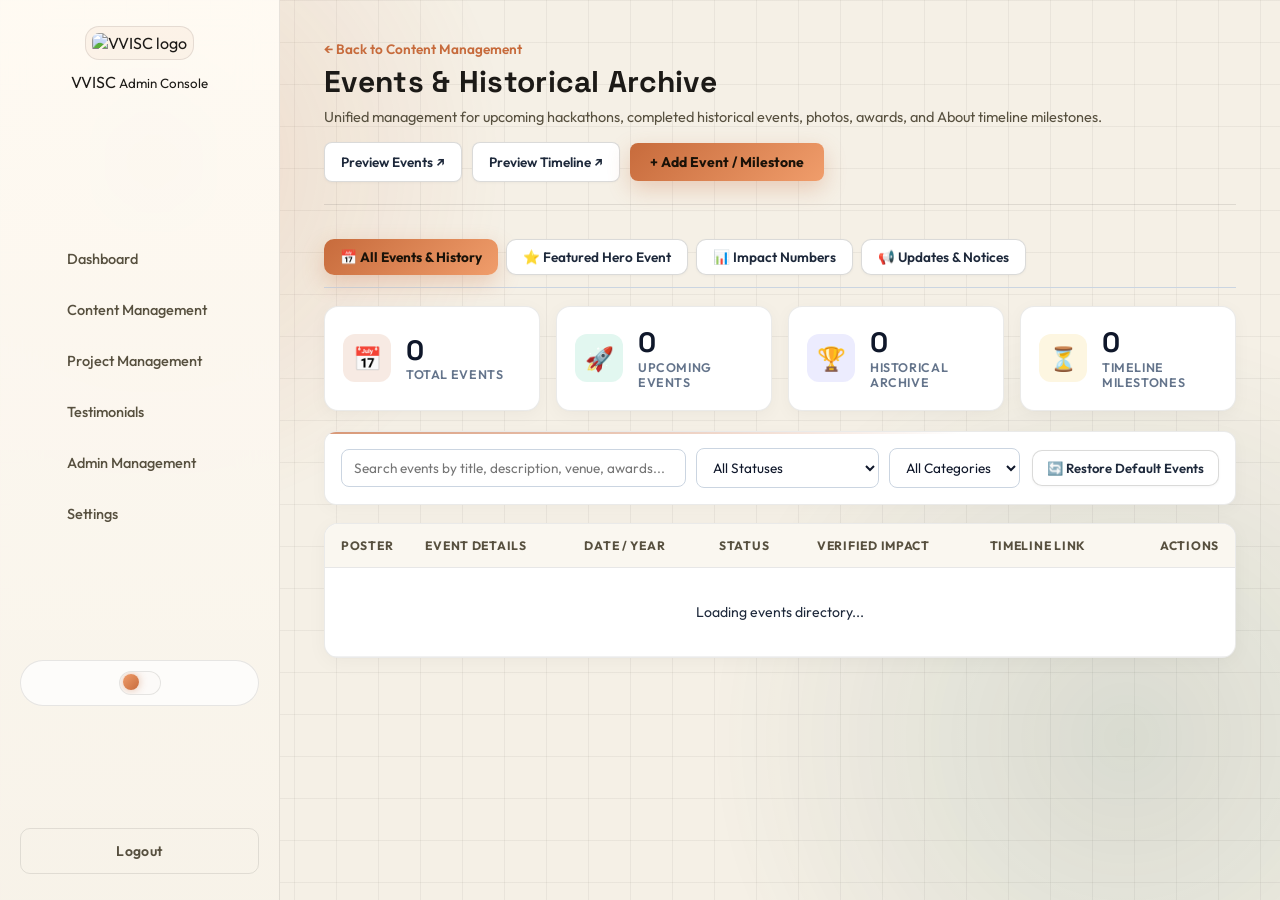
==== admins/events-management.html @ a4a1f654 "fix(admin): overhaul events management UI with high-contrast light and dark mode styles" ====
<!DOCTYPE html>
<html lang="en">

<head>
    <meta charset="UTF-8">
    <script>
        (function(){
            var t = localStorage.getItem("vviscTheme") || "light";
            var a = localStorage.getItem("vviscAccent") || "copper";
            document.documentElement.setAttribute("data-theme", t);
            document.documentElement.setAttribute("data-accent", a);
        })();
    </script>
    <meta name="viewport" content="width=device-width, initial-scale=1.0">
    <title>Events & Historical Archive | VVISC Admin Console</title>

    <link rel="stylesheet" href="../style.css">
    <link rel="stylesheet" href="dashboard.css">

    <link rel="preconnect" href="https://fonts.googleapis.com">
    <link rel="preconnect" href="https://fonts.gstatic.com" crossorigin>
    <link href="https://fonts.googleapis.com/css2?family=Outfit:wght@300;400;500;600;700;800&family=Space+Grotesk:wght@500;600;700&family=JetBrains+Mono:wght@400;500;600&display=swap" rel="stylesheet">
    <link rel="icon" type="image/png" href="../assets/logo.png">
    <link rel="apple-touch-icon" href="../assets/logo.png">

    <style>
        /* Badge System */
        .badge-status {
            padding: 4px 10px;
            border-radius: 999px;
            font-size: 0.72rem;
            font-weight: 700;
            text-transform: uppercase;
            letter-spacing: 0.04em;
            display: inline-flex;
            align-items: center;
            gap: 5px;
            white-space: nowrap;
        }

        /* Dark mode badges (default) */
        .badge-upcoming {
            background: rgba(16, 185, 129, 0.15);
            color: #34d399;
            border: 1px solid rgba(16, 185, 129, 0.35);
        }
        .badge-completed {
            background: rgba(99, 102, 241, 0.15);
            color: #a5b4fc;
            border: 1px solid rgba(99, 102, 241, 0.35);
        }
        .badge-draft {
            background: rgba(245, 158, 11, 0.15);
            color: #fbbf24;
            border: 1px solid rgba(245, 158, 11, 0.35);
        }
        .badge-archived {
            background: rgba(148, 163, 184, 0.15);
            color: #cbd5e1;
            border: 1px solid rgba(148, 163, 184, 0.3);
        }
        .badge-milestone {
            background: rgba(212, 175, 55, 0.18);
            color: #fde047;
            border: 1px solid rgba(212, 175, 55, 0.4);
            padding: 3px 8px;
            border-radius: 6px;
            font-size: 0.72rem;
            font-weight: 700;
            display: inline-flex;
            align-items: center;
            gap: 4px;
        }

        /* Light mode badges */
        html[data-theme="light"] .badge-upcoming {
            background: #ECFDF5;
            color: #047857;
            border: 1px solid #A7F3D0;
        }
        html[data-theme="light"] .badge-completed {
            background: #EEF2FF;
            color: #4338CA;
            border: 1px solid #C7D2FE;
        }
        html[data-theme="light"] .badge-draft {
            background: #FFFBEB;
            color: #B45309;
            border: 1px solid #FDE68A;
        }
        html[data-theme="light"] .badge-archived {
            background: #F1F5F9;
            color: #475569;
            border: 1px solid #CBD5E1;
        }
        html[data-theme="light"] .badge-milestone {
            background: #FEF3C7;
            color: #92400E;
            border: 1px solid #FCD34D;
        }

        /* Photo strip for historical events */
        .gallery-preview-strip {
            display: flex;
            flex-wrap: wrap;
            gap: 10px;
            margin-top: 10px;
        }
        .gallery-thumb-item {
            position: relative;
            width: 76px;
            height: 76px;
            border-radius: 8px;
            overflow: hidden;
            border: 1px solid var(--border-color);
            background: var(--bg-2);
        }
        .gallery-thumb-item img {
            width: 100%;
            height: 100%;
            object-fit: cover;
        }
        .gallery-thumb-item .btn-remove-thumb {
            position: absolute;
            top: 3px;
            right: 3px;
            background: rgba(0,0,0,0.75);
            color: #ef4444;
            border: none;
            width: 20px;
            height: 20px;
            border-radius: 50%;
            font-size: 11px;
            cursor: pointer;
            display: flex;
            align-items: center;
            justify-content: center;
            transition: transform 0.15s ease;
        }
        .gallery-thumb-item .btn-remove-thumb:hover {
            transform: scale(1.15);
            background: #dc2626;
            color: #FFFFFF;
        }

        /* Stats KPI Grid & Cards */
        .stats-kpi-grid {
            display: grid;
            grid-template-columns: repeat(auto-fit, minmax(210px, 1fr));
            gap: 16px;
            margin-top: 18px;
        }
        .kpi-card {
            background: var(--card-bg, #1B1712);
            border: 1px solid var(--border-color);
            padding: 20px 18px;
            border-radius: 14px;
            display: flex;
            align-items: center;
            gap: 15px;
            box-shadow: 0 4px 18px rgba(0, 0, 0, 0.08);
            transition: transform 0.2s ease, box-shadow 0.2s ease, border-color 0.2s ease;
        }
        .kpi-card:hover {
            transform: translateY(-2px);
            box-shadow: 0 8px 24px rgba(0, 0, 0, 0.12);
        }
        .kpi-icon {
            width: 48px;
            height: 48px;
            border-radius: 12px;
            display: flex;
            align-items: center;
            justify-content: center;
            font-size: 1.45rem;
            background: rgba(199, 107, 60, 0.14);
            color: var(--accent-color, #C76B3C);
            flex-shrink: 0;
        }
        .kpi-info h3 {
            font-size: 1.75rem;
            font-weight: 800;
            line-height: 1.1;
            margin: 0 0 2px 0;
            font-family: var(--font-display, sans-serif);
            color: var(--text-color, #FFFFFF);
        }
        .kpi-info p {
            font-size: 0.78rem;
            margin: 0;
            text-transform: uppercase;
            letter-spacing: 0.05em;
            font-weight: 600;
            color: var(--text-faint, #A8A29E);
        }

        /* Light Theme Overrides for KPI Cards */
        html[data-theme="light"] .kpi-card {
            background: #FFFFFF !important;
            border: 1px solid rgba(28, 25, 19, 0.09) !important;
            box-shadow: 0 4px 18px rgba(28, 25, 19, 0.04), 0 1px 3px rgba(28, 25, 19, 0.02) !important;
        }
        html[data-theme="light"] .kpi-card:hover {
            border-color: rgba(199, 107, 60, 0.3) !important;
            box-shadow: 0 8px 26px rgba(28, 25, 19, 0.07) !important;
        }
        html[data-theme="light"] .kpi-info h3 {
            color: #0F172A !important;
        }
        html[data-theme="light"] .kpi-info p {
            color: #64748B !important;
        }

        /* Events Table & Responsive Wrapper */
        .table-responsive {
            overflow-x: auto;
            border-radius: 14px;
            border: 1px solid var(--border-color);
            background: var(--card-bg, #1B1712);
            margin-top: 18px;
            box-shadow: 0 4px 20px rgba(0, 0, 0, 0.08);
        }
        .admin-table {
            width: 100%;
            border-collapse: collapse;
            text-align: left;
            font-size: 0.88rem;
        }
        .admin-table th {
            background: rgba(255, 255, 255, 0.03);
            padding: 14px 16px;
            font-weight: 700;
            font-size: 0.76rem;
            text-transform: uppercase;
            letter-spacing: 0.06em;
            color: var(--text-faint, #94a3b8);
            border-bottom: 1px solid var(--border-color);
            white-space: nowrap;
        }
        .admin-table td {
            padding: 14px 16px;
            border-bottom: 1px solid var(--border-color);
            vertical-align: middle;
            color: var(--text);
        }
        .admin-table tr:last-child td {
            border-bottom: none;
        }
        .admin-table tr:hover td {
            background: rgba(255, 255, 255, 0.03);
        }

        /* Light Theme Overrides for Table */
        html[data-theme="light"] .table-responsive {
            background: #FFFFFF !important;
            border: 1px solid rgba(28, 25, 19, 0.09) !important;
            box-shadow: 0 4px 20px rgba(28, 25, 19, 0.04), 0 1px 3px rgba(28, 25, 19, 0.02) !important;
        }
        html[data-theme="light"] .admin-table th {
            background: #FAF7F0 !important;
            color: #57503F !important;
            border-bottom: 1px solid rgba(28, 25, 19, 0.1) !important;
        }
        html[data-theme="light"] .admin-table td {
            border-bottom: 1px solid rgba(28, 25, 19, 0.06) !important;
            color: #1E293B !important;
        }
        html[data-theme="light"] .admin-table tr:hover td {
            background: #FAF9F6 !important;
        }
        html[data-theme="light"] .admin-table td .event-row-title,
        html[data-theme="light"] .admin-table td div[style*="font-weight:700"] {
            color: #0F172A !important;
        }

        /* Toolbar in Light Mode */
        html[data-theme="light"] .card {
            background: #FFFFFF;
            border: 1px solid rgba(28, 25, 19, 0.09);
            box-shadow: 0 4px 18px rgba(28, 25, 19, 0.03);
        }

        /* Modals in Light Mode */
        html[data-theme="light"] #eventModal {
            background: rgba(28, 25, 19, 0.5) !important;
        }
        html[data-theme="light"] #eventModal > .card,
        html[data-theme="light"] #deleteConfirmModal > .card {
            background: #FFFFFF !important;
            border-color: rgba(28, 25, 19, 0.12) !important;
            box-shadow: 0 25px 60px rgba(28, 25, 19, 0.2) !important;
        }
    </style>
</head>

<body>

<button class="nav-toggle" id="navToggle" aria-label="Toggle menu">
    <span class="nav-ico" data-icon="menu" style="width:20px;height:20px;"></span>
</button>
<div class="sidebar-overlay" id="sidebarOverlay"></div>

<div class="dashboard">

    <!-- Sidebar Navigation -->
    <aside id="adminSidebar" class="sidebar">
        <div class="sidebar-top">
            <img src="../assets/logo.png" alt="VVISC logo" class="sidebar-logo">
            <div class="sidebar-title">
                <span>VVISC</span>
                <small>Admin Console</small>
            </div>
        </div>

        <nav>
            <a href="dashboard.html" id="dashboardMenu"><span class="nav-ico" data-icon="dashboard"></span> Dashboard</a>
            <a href="content-management.html" id="contentMenu"><span class="nav-ico" data-icon="layout"></span> Content Management</a>
            <a href="project-management.html" id="projectsMenu"><span class="nav-ico" data-icon="folderKanban"></span> Project Management</a>
            <a href="testimonials.html" id="testimonialsMenu"><span class="nav-ico" data-icon="star"></span> Testimonials</a>
            <a href="admins.html" id="adminsMenu"><span class="nav-ico" data-icon="users"></span> Admin Management</a>
            <a href="settings.html" id="settingsMenu"><span class="nav-ico" data-icon="settings"></span> Settings</a>
        </nav>

        <div class="theme-toggle-row">
            <span class="theme-ico ico-sun" data-icon="sun"></span>
            <label class="theme-switch">
                <input type="checkbox" class="theme-switch-input">
                <span class="switch-track"></span>
            </label>
            <span class="theme-ico ico-moon" data-icon="moon"></span>
        </div>

        <button id="logoutBtn" class="logout-btn" type="button">Logout</button>
    </aside>

    <!-- Main Content -->
    <main class="main-content">

        <header class="topbar">
            <div>
                <a href="content-management.html" style="color:var(--accent-color); text-decoration:none; font-size:0.85rem; font-weight:600;">&larr; Back to Content Management</a>
                <h1 style="margin-top:4px;">Events &amp; Historical Archive</h1>
                <p>Unified management for upcoming hackathons, completed historical events, photos, awards, and About timeline milestones.</p>
            </div>
            <div style="display:flex; gap:10px; align-items:center;">
                <a href="../events.html" target="_blank" class="secondary-btn" style="padding:10px 16px; text-decoration:none; border-radius:8px;">Preview Events &nearr;</a>
                <a href="../about.html#journey" target="_blank" class="secondary-btn" style="padding:10px 16px; text-decoration:none; border-radius:8px;">Preview Timeline &nearr;</a>
                <button id="btnOpenAddEvent" class="primary-btn" style="padding:10px 20px; border-radius:8px; display:inline-flex; align-items:center; gap:6px;">
                    <span>+ Add Event / Milestone</span>
                </button>
            </div>
        </header>

        <!-- Sub-Navigation Tabs -->
        <div style="display:flex; flex-wrap:wrap; gap:8px; margin-top:20px; border-bottom:1px solid var(--border-color); padding-bottom:12px;">
            <button type="button" id="tabAllEventsBtn" class="primary-btn" style="padding:8px 16px; font-size:0.85rem;">📅 All Events &amp; History</button>
            <button type="button" id="tabHeroBtn" class="secondary-btn" style="padding:8px 16px; font-size:0.85rem;">⭐ Featured Hero Event</button>
            <button type="button" id="tabImpactBtn" class="secondary-btn" style="padding:8px 16px; font-size:0.85rem;">📊 Impact Numbers</button>
            <button type="button" id="tabNoticesBtn" class="secondary-btn" style="padding:8px 16px; font-size:0.85rem;">📢 Updates &amp; Notices</button>
        </div>

        <!-- ==========================================
             SECTION 1: UNIFIED ALL EVENTS DIRECTORY & ARCHIVE
        ========================================== -->
        <div id="allEventsSection" style="display:block; margin-top:16px;">
            
            <!-- Real-time KPI Cards -->
            <div class="stats-kpi-grid">
                <div class="kpi-card">
                    <div class="kpi-icon">📅</div>
                    <div class="kpi-info">
                        <h3 id="statTotalEvents">0</h3>
                        <p>Total Events</p>
                    </div>
                </div>
                <div class="kpi-card">
                    <div class="kpi-icon" style="color:#10b981; background:rgba(16,185,129,0.12);">🚀</div>
                    <div class="kpi-info">
                        <h3 id="statUpcomingEvents">0</h3>
                        <p>Upcoming Events</p>
                    </div>
                </div>
                <div class="kpi-card">
                    <div class="kpi-icon" style="color:#818cf8; background:rgba(99,102,241,0.12);">🏆</div>
                    <div class="kpi-info">
                        <h3 id="statCompletedEvents">0</h3>
                        <p>Historical Archive</p>
                    </div>
                </div>
                <div class="kpi-card">
                    <div class="kpi-icon" style="color:#eab308; background:rgba(234,179,8,0.12);">⏳</div>
                    <div class="kpi-info">
                        <h3 id="statMilestones">0</h3>
                        <p>Timeline Milestones</p>
                    </div>
                </div>
            </div>

            <!-- Toolbar (Search & Filters) -->
            <div class="card" style="margin-top:20px; padding:16px; border-radius:12px; display:flex; flex-wrap:wrap; gap:12px; align-items:center; justify-content:space-between;">
                <div style="display:flex; flex-wrap:wrap; gap:10px; align-items:center; flex:1; min-width:280px;">
                    <input type="text" id="eventSearchInput" class="form-input" placeholder="Search events by title, description, venue, awards..." style="flex:1; min-width:220px; padding:9px 12px; border-radius:8px; background:var(--input-bg); border:1px solid var(--border-color); color:inherit; font-size:0.85rem;">
                    
                    <select id="eventStatusFilter" class="form-input" style="padding:9px 12px; border-radius:8px; background:var(--input-bg); border:1px solid var(--border-color); color:inherit; font-size:0.85rem;">
                        <option value="all">All Statuses</option>
                        <option value="upcoming">Upcoming Events</option>
                        <option value="completed">Completed / Historical</option>
                        <option value="draft">Drafts</option>
                        <option value="archived">Archived</option>
                    </select>

                    <select id="eventCategoryFilter" class="form-input" style="padding:9px 12px; border-radius:8px; background:var(--input-bg); border:1px solid var(--border-color); color:inherit; font-size:0.85rem;">
                        <option value="all">All Categories</option>
                        <option value="HACKATHON">Hackathons</option>
                        <option value="WORKSHOP">Workshops</option>
                        <option value="SEMINAR">Seminars</option>
                        <option value="COMPETITION">Competitions</option>
                        <option value="SYMPOSIUM">Symposia</option>
                    </select>
                </div>

                <div style="display:flex; gap:8px;">
                    <button type="button" id="btnSeedDefaultEvents" class="secondary-btn" style="padding:9px 14px; font-size:0.82rem;" title="Seed historical VVISC hackathons and workshops if database is empty">
                        🔄 Restore Default Events
                    </button>
                </div>
            </div>

            <!-- Events Table -->
            <div class="table-responsive">
                <table class="admin-table">
                    <thead>
                        <tr>
                            <th style="width:70px;">Poster</th>
                            <th>Event Details</th>
                            <th>Date / Year</th>
                            <th>Status</th>
                            <th>Verified Impact</th>
                            <th>Timeline Link</th>
                            <th style="text-align:right;">Actions</th>
                        </tr>
                    </thead>
                    <tbody id="eventsTableBody">
                        <tr>
                            <td colspan="7" style="text-align:center; padding:35px; color:var(--text-faint);">Loading events directory...</td>
                        </tr>
                    </tbody>
                </table>
            </div>
        </div>

        <!-- ==========================================
             SECTION 2: FEATURED HERO BANNER
        ========================================== -->
        <div id="heroSection" class="card" style="display:none; margin-top:20px; padding:24px; border-radius:12px;">
            <h3 style="margin-bottom:16px; border-bottom:1px solid var(--border-color); padding-bottom:10px;">Edit Featured Hero Event (Top Banner of events.html)</h3>
            <form id="heroEventForm" style="display:grid; gap:14px;">

                <div style="display:grid; grid-template-columns: 2fr 1fr 1fr; gap:12px;">
                    <div>
                        <label style="font-size:0.8rem; font-weight:600;">Event Title *</label>
                        <input type="text" id="heroTitle" required class="form-input" style="width:100%; padding:8px; border-radius:6px; background:var(--input-bg); border:1px solid var(--border-color); color:inherit;" placeholder="e.g. RAG HACKATHON 2026">
                    </div>
                    <div>
                        <label style="font-size:0.8rem; font-weight:600;">Status Chip</label>
                        <input type="text" id="heroStatusTag" class="form-input" style="width:100%; padding:8px; border-radius:6px; background:var(--input-bg); border:1px solid var(--border-color); color:inherit;" placeholder="REGISTRATION OPEN">
                    </div>
                    <div>
                        <label style="font-size:0.8rem; font-weight:600;">Category Chip</label>
                        <input type="text" id="heroCategoryTag" class="form-input" style="width:100%; padding:8px; border-radius:6px; background:var(--input-bg); border:1px solid var(--border-color); color:inherit;" placeholder="FEATURED EVENT">
                    </div>
                </div>

                <div>
                    <label style="font-size:0.8rem; font-weight:600;">Full Description Paragraph</label>
                    <textarea id="heroDescription" rows="2" class="form-input" style="width:100%; padding:8px; border-radius:6px; background:var(--input-bg); border:1px solid var(--border-color); color:inherit; font-family:inherit;" placeholder="Creating new ideas and building it different..."></textarea>
                </div>

                <div style="display:grid; grid-template-columns: 1fr 1fr 1fr 1fr; gap:12px;">
                    <div>
                        <label style="font-size:0.8rem; font-weight:600;">Date Text</label>
                        <input type="text" id="heroDateText" class="form-input" style="width:100%; padding:8px; border-radius:6px; background:var(--input-bg); border:1px solid var(--border-color); color:inherit;" placeholder="30 July 2026">
                    </div>
                    <div>
                        <label style="font-size:0.8rem; font-weight:600;">Venue / Location</label>
                        <input type="text" id="heroVenueText" class="form-input" style="width:100%; padding:8px; border-radius:6px; background:var(--input-bg); border:1px solid var(--border-color); color:inherit;" placeholder="VVITU SEMINAR HALL">
                    </div>
                    <div>
                        <label style="font-size:0.8rem; font-weight:600;">Team Format</label>
                        <input type="text" id="heroTeamFormat" class="form-input" style="width:100%; padding:8px; border-radius:6px; background:var(--input-bg); border:1px solid var(--border-color); color:inherit;" placeholder="2 – 4 Members">
                    </div>
                    <div>
                        <label style="font-size:0.8rem; font-weight:600;">Rewards / Prize Pool</label>
                        <input type="text" id="heroPrizePool" class="form-input" style="width:100%; padding:8px; border-radius:6px; background:var(--input-bg); border:1px solid var(--border-color); color:inherit;" placeholder="₹50,000 Prize Pool">
                    </div>
                </div>

                <div style="display:grid; grid-template-columns: 1fr 1fr 1fr; gap:12px;">
                    <div>
                        <label style="font-size:0.8rem; font-weight:600;">Registration Button URL</label>
                        <input type="text" id="heroRegisterUrl" class="form-input" style="width:100%; padding:8px; border-radius:6px; background:var(--input-bg); border:1px solid var(--border-color); color:inherit;" placeholder="#">
                    </div>
                    <div>
                        <label style="font-size:0.8rem; font-weight:600;">Countdown Title Header</label>
                        <input type="text" id="heroCountdownTitle" class="form-input" style="width:100%; padding:8px; border-radius:6px; background:var(--input-bg); border:1px solid var(--border-color); color:inherit;" placeholder="⏱️ HACKATHON STARTS IN">
                    </div>
                    <div>
                        <label style="font-size:0.8rem; font-weight:600;">Countdown Target ISO Date</label>
                        <input type="datetime-local" id="heroTargetDate" class="form-input" style="width:100%; padding:8px; border-radius:6px; background:var(--input-bg); border:1px solid var(--border-color); color:inherit;">
                    </div>
                </div>

                <div>
                    <label style="font-size:0.8rem; font-weight:600;">Featured Event Poster (Upload File or Direct Image URL)</label>
                    <div style="display:flex; gap:10px; align-items:center; margin-top:6px;">
                        <input type="file" id="heroImageFile" accept="image/*" style="font-size:0.8rem;">
                        <input type="text" id="heroImageUrl" class="form-input" style="flex:1; padding:8px; border-radius:6px; background:var(--input-bg); border:1px solid var(--border-color); color:inherit;" placeholder="assets/hackathon.png">
                    </div>
                    <div id="heroPreviewWrap" style="margin-top:8px;">
                        <img id="heroPreview" src="../assets/hackathon.png" alt="Preview" style="max-width:140px; height:80px; border-radius:6px; object-fit:cover; border:1px solid var(--border-color);" onerror="this.onerror=null; this.src='../assets/nodp.png';">
                    </div>
                </div>

                <div style="display:flex; justify-content:flex-end; margin-top:10px;">
                    <button type="submit" class="primary-btn" style="padding:10px 24px; border-radius:8px;">Save Featured Hero Event</button>
                </div>

            </form>
        </div>

        <!-- ==========================================
             SECTION 3: IMPACT NUMBERS EDITOR
        ========================================== -->
        <div id="impactSection" class="card" style="display:none; margin-top:20px; padding:24px; border-radius:12px;">
            <h3 style="margin-bottom:16px; border-bottom:1px solid var(--border-color); padding-bottom:10px;">Edit VVISC Impact Numbers (Our Events in Numbers)</h3>
            <form id="impactForm" style="display:grid; gap:16px;">
                
                <div style="display:grid; grid-template-columns: 1fr 1fr; gap:16px;">
                    <div class="card" style="padding:16px; border-radius:8px;">
                        <h4 style="margin-bottom:10px; font-size:0.95rem;">Card 1 (Events Conducted)</h4>
                        <label style="font-size:0.8rem; font-weight:600;">Target Number *</label>
                        <input type="text" id="stat1Target" class="form-input" style="width:100%; padding:8px; border-radius:6px; background:var(--input-bg); border:1px solid var(--border-color); color:inherit; margin-bottom:8px;" value="85+">
                        <label style="font-size:0.8rem; font-weight:600;">Label Text</label>
                        <input type="text" id="stat1Label" class="form-input" style="width:100%; padding:8px; border-radius:6px; background:var(--input-bg); border:1px solid var(--border-color); color:inherit;" value="Events Conducted">
                    </div>

                    <div class="card" style="padding:16px; border-radius:8px;">
                        <h4 style="margin-bottom:10px; font-size:0.95rem;">Card 2 (Participants)</h4>
                        <label style="font-size:0.8rem; font-weight:600;">Target Number *</label>
                        <input type="text" id="stat2Target" class="form-input" style="width:100%; padding:8px; border-radius:6px; background:var(--input-bg); border:1px solid var(--border-color); color:inherit; margin-bottom:8px;" value="5000+">
                        <label style="font-size:0.8rem; font-weight:600;">Label Text</label>
                        <input type="text" id="stat2Label" class="form-input" style="width:100%; padding:8px; border-radius:6px; background:var(--input-bg); border:1px solid var(--border-color); color:inherit;" value="Participants">
                    </div>

                    <div class="card" style="padding:16px; border-radius:8px;">
                        <h4 style="margin-bottom:10px; font-size:0.95rem;">Card 3 (Industry Speakers)</h4>
                        <label style="font-size:0.8rem; font-weight:600;">Target Number *</label>
                        <input type="text" id="stat3Target" class="form-input" style="width:100%; padding:8px; border-radius:6px; background:var(--input-bg); border:1px solid var(--border-color); color:inherit; margin-bottom:8px;" value="120+">
                        <label style="font-size:0.8rem; font-weight:600;">Label Text</label>
                        <input type="text" id="stat3Label" class="form-input" style="width:100%; padding:8px; border-radius:6px; background:var(--input-bg); border:1px solid var(--border-color); color:inherit;" value="Industry Speakers">
                    </div>

                    <div class="card" style="padding:16px; border-radius:8px;">
                        <h4 style="margin-bottom:10px; font-size:0.95rem;">Card 4 (Hackathons & Workshops)</h4>
                        <label style="font-size:0.8rem; font-weight:600;">Target Number *</label>
                        <input type="text" id="stat4Target" class="form-input" style="width:100%; padding:8px; border-radius:6px; background:var(--input-bg); border:1px solid var(--border-color); color:inherit; margin-bottom:8px;" value="35+">
                        <label style="font-size:0.8rem; font-weight:600;">Label Text</label>
                        <input type="text" id="stat4Label" class="form-input" style="width:100%; padding:8px; border-radius:6px; background:var(--input-bg); border:1px solid var(--border-color); color:inherit;" value="Hackathons & Workshops">
                    </div>
                </div>

                <div style="display:flex; justify-content:flex-end; margin-top:10px;">
                    <button type="submit" class="primary-btn" style="padding:10px 24px; border-radius:8px;">Save Impact Numbers</button>
                </div>
            </form>
        </div>

        <!-- ==========================================
             SECTION 4: UPDATES & NOTICES FEED
        ========================================== -->
        <div id="noticesSection" style="display:none; margin-top:20px;">
            <div style="display:flex; justify-content:flex-end; margin-bottom:14px;">
                <button type="button" id="btnAddNoticeBtn" class="primary-btn" style="padding:8px 16px; font-size:0.85rem;">+ Add Notice / Update</button>
            </div>
            <div id="noticesListContainer" style="display:grid; grid-template-columns: repeat(auto-fill, minmax(320px, 1fr)); gap:20px;">
                <!-- Loaded dynamically -->
            </div>
        </div>

        <!-- ==========================================
             COMPREHENSIVE ADD / EDIT EVENT MODAL
        ========================================== -->
        <div id="eventModal" style="display:none; position:fixed; inset:0; background:rgba(0,0,0,0.78); z-index:9999; align-items:center; justify-content:center; padding:20px; backdrop-filter:blur(6px);">
            <div class="card" style="width:100%; max-width:780px; max-height:92vh; overflow-y:auto; padding:28px; border-radius:16px; box-shadow:0 25px 60px rgba(0,0,0,0.5);">
                
                <div style="display:flex; justify-content:space-between; align-items:center; margin-bottom:18px; border-bottom:1px solid var(--border-color); padding-bottom:12px;">
                    <div>
                        <h3 id="modalTitle" style="font-size:1.25rem;">Add Event / Historical Milestone</h3>
                        <p style="font-size:0.82rem; color:var(--text-faint); margin:2px 0 0;">Unified event management for upcoming programs and completed historical records.</p>
                    </div>
                    <button type="button" class="closeModalBtn" style="background:none; border:none; color:inherit; font-size:1.6rem; cursor:pointer; line-height:1;">&times;</button>
                </div>

                <form id="eventForm" style="display:grid; gap:16px;">
                    <input type="hidden" id="eventDocId">

                    <!-- Title & Category & Lifecycle Status -->
                    <div style="display:grid; grid-template-columns: 2fr 1fr 1fr; gap:12px;">
                        <div>
                            <label style="font-size:0.8rem; font-weight:600;">Event Title *</label>
                            <input type="text" id="eventTitleInput" required class="form-input" style="width:100%; padding:9px; border-radius:6px; background:var(--input-bg); border:1px solid var(--border-color); color:inherit;" placeholder="e.g. VVISC Annual Innovation Hackathon">
                        </div>
                        <div>
                            <label style="font-size:0.8rem; font-weight:600;">Category *</label>
                            <select id="eventCategory" class="form-input" style="width:100%; padding:9px; border-radius:6px; background:var(--input-bg); border:1px solid var(--border-color); color:inherit;">
                                <option value="HACKATHON">HACKATHON</option>
                                <option value="WORKSHOP">WORKSHOP</option>
                                <option value="SEMINAR">SEMINAR</option>
                                <option value="COMPETITION">COMPETITION</option>
                                <option value="SYMPOSIUM">SYMPOSIUM</option>
                                <option value="OTHER">OTHER</option>
                            </select>
                        </div>
                        <div>
                            <label style="font-size:0.8rem; font-weight:600;">Lifecycle Status *</label>
                            <select id="eventStatus" class="form-input" style="width:100%; padding:9px; border-radius:6px; background:var(--input-bg); border:1px solid var(--border-color); color:inherit;">
                                <option value="upcoming">🚀 Upcoming Event</option>
                                <option value="completed">🏆 Completed / Past</option>
                                <option value="draft">📝 Draft</option>
                                <option value="archived">📦 Archived</option>
                            </select>
                        </div>
                    </div>

                    <!-- Dates & Venue -->
                    <div style="display:grid; grid-template-columns: 1.5fr 1fr 1fr 1.5fr; gap:12px;">
                        <div>
                            <label style="font-size:0.8rem; font-weight:600;">Date Text (Display) *</label>
                            <input type="text" id="eventDateText" required class="form-input" style="width:100%; padding:9px; border-radius:6px; background:var(--input-bg); border:1px solid var(--border-color); color:inherit;" placeholder="e.g. Feb 15–17, 2025">
                        </div>
                        <div>
                            <label style="font-size:0.8rem; font-weight:600;">Start Date</label>
                            <input type="date" id="eventStartDate" class="form-input" style="width:100%; padding:9px; border-radius:6px; background:var(--input-bg); border:1px solid var(--border-color); color:inherit;">
                        </div>
                        <div>
                            <label style="font-size:0.8rem; font-weight:600;">End Date</label>
                            <input type="date" id="eventEndDate" class="form-input" style="width:100%; padding:9px; border-radius:6px; background:var(--input-bg); border:1px solid var(--border-color); color:inherit;">
                        </div>
                        <div>
                            <label style="font-size:0.8rem; font-weight:600;">Venue / Location</label>
                            <input type="text" id="eventVenue" class="form-input" style="width:100%; padding:9px; border-radius:6px; background:var(--input-bg); border:1px solid var(--border-color); color:inherit;" placeholder="e.g. VVIT Seminar Hall">
                        </div>
                    </div>

                    <!-- Descriptions -->
                    <div>
                        <label style="font-size:0.8rem; font-weight:600;">Short Summary (for card grid)</label>
                        <textarea id="eventShortDescription" rows="2" class="form-input" style="width:100%; padding:8px; border-radius:6px; background:var(--input-bg); border:1px solid var(--border-color); color:inherit; font-family:inherit;" placeholder="Brief summary of the event highlights..."></textarea>
                    </div>

                    <div>
                        <label style="font-size:0.8rem; font-weight:600;">Full Description &amp; Narrative (for details modal)</label>
                        <textarea id="eventDescriptionInput" rows="3" class="form-input" style="width:100%; padding:8px; border-radius:6px; background:var(--input-bg); border:1px solid var(--border-color); color:inherit; font-family:inherit;" placeholder="Comprehensive details, problem statements, and outcomes..."></textarea>
                    </div>

                    <!-- Cover Poster Image -->
                    <div style="background:var(--input-bg); padding:14px; border-radius:8px; border:1px solid var(--border-color);">
                        <label style="font-size:0.8rem; font-weight:700; display:block; margin-bottom:4px;">Cover / Poster Image</label>
                        <div style="display:flex; gap:12px; align-items:center;">
                            <input type="file" id="eventImageFile" accept="image/*" style="font-size:0.8rem; flex:1;">
                            <input type="text" id="eventImageUrl" class="form-input" style="flex:2; padding:8px; border-radius:6px; background:var(--bg-secondary); border:1px solid var(--border-color); color:inherit;" placeholder="Or paste image URL (e.g. assets/hackathon.png)">
                            <img id="eventImagePreview" src="../assets/nodp.png" style="width:50px; height:50px; border-radius:6px; object-fit:cover; border:1px solid var(--border-color);" alt="Preview">
                        </div>
                    </div>

                    <!-- Event Photo Gallery (Multi-image for past completed events) -->
                    <div style="background:var(--input-bg); padding:14px; border-radius:8px; border:1px solid var(--border-color);">
                        <div style="display:flex; justify-content:space-between; align-items:center; margin-bottom:6px;">
                            <label style="font-size:0.8rem; font-weight:700;">Event Photo Gallery (Optional - for completed events)</label>
                            <span style="font-size:0.75rem; color:var(--text-faint);">Add photos taken during the event</span>
                        </div>
                        <div style="display:flex; gap:10px; align-items:center;">
                            <input type="file" id="galleryFilesInput" multiple accept="image/*" style="font-size:0.8rem; flex:1;">
                            <input type="text" id="galleryUrlInput" class="form-input" style="flex:2; padding:8px; border-radius:6px; background:var(--bg-secondary); border:1px solid var(--border-color); color:inherit;" placeholder="Or paste photo URL and click Add">
                            <button type="button" id="btnAddGalleryUrl" class="secondary-btn" style="padding:8px 12px; font-size:0.8rem;">Add Photo</button>
                        </div>
                        <div id="galleryPreviewContainer" class="gallery-preview-strip">
                            <!-- Dynamically loaded gallery thumbnail items -->
                        </div>
                    </div>

                    <!-- Historical / Verified Impact Section (Only shown if verified) -->
                    <div style="border:1px solid rgba(99,102,241,0.25); background:rgba(99,102,241,0.04); padding:16px; border-radius:10px;">
                        <h4 style="font-size:0.92rem; color:#818cf8; margin-bottom:10px; display:flex; align-items:center; gap:6px;">
                            <span>🏆 Verified Historical Participation &amp; Impact (Leave blank if unverified)</span>
                        </h4>

                        <div style="display:grid; grid-template-columns: 1fr 1fr 1fr; gap:12px; margin-bottom:10px;">
                            <div>
                                <label style="font-size:0.78rem; font-weight:600;">Verified Participants Count</label>
                                <input type="text" id="eventParticipantsCount" class="form-input" style="width:100%; padding:8px; border-radius:6px; background:var(--input-bg); border:1px solid var(--border-color); color:inherit;" placeholder="e.g. 450+">
                            </div>
                            <div>
                                <label style="font-size:0.78rem; font-weight:600;">Verified Colleges Count</label>
                                <input type="text" id="eventCollegesCount" class="form-input" style="width:100%; padding:8px; border-radius:6px; background:var(--input-bg); border:1px solid var(--border-color); color:inherit;" placeholder="e.g. 15">
                            </div>
                            <div>
                                <label style="font-size:0.78rem; font-weight:600;">Organizing Team / Leads</label>
                                <input type="text" id="eventTeamDetails" class="form-input" style="width:100%; padding:8px; border-radius:6px; background:var(--input-bg); border:1px solid var(--border-color); color:inherit;" placeholder="e.g. Sai Vardhan, Harika R.">
                            </div>
                        </div>

                        <div style="display:grid; grid-template-columns: 1fr 1fr; gap:12px;">
                            <div>
                                <label style="font-size:0.78rem; font-weight:600;">Awards / Honors / Recognitions</label>
                                <input type="text" id="eventAwards" class="form-input" style="width:100%; padding:8px; border-radius:6px; background:var(--input-bg); border:1px solid var(--border-color); color:inherit;" placeholder="e.g. 1st Prize Awarded to KrishiNet Team">
                            </div>
                            <div>
                                <label style="font-size:0.78rem; font-weight:600;">Key Highlights / Outcomes</label>
                                <input type="text" id="eventHighlights" class="form-input" style="width:100%; padding:8px; border-radius:6px; background:var(--input-bg); border:1px solid var(--border-color); color:inherit;" placeholder="e.g. 90 Project prototypes built, 12 jury members">
                            </div>
                        </div>
                    </div>

                    <!-- Upcoming-Specific Registration Controls -->
                    <div id="upcomingFieldsBlock" style="border:1px solid rgba(16,185,129,0.25); background:rgba(16,185,129,0.04); padding:16px; border-radius:10px;">
                        <h4 style="font-size:0.92rem; color:#10b981; margin-bottom:10px; display:flex; align-items:center; gap:6px;">
                            <span>🚀 Upcoming Event Settings (Registration &amp; Format)</span>
                        </h4>

                        <div style="display:grid; grid-template-columns: 1fr 1fr 1fr 1.5fr; gap:12px;">
                            <div>
                                <label style="font-size:0.78rem; font-weight:600;">Team Format</label>
                                <input type="text" id="eventTeamFormat" class="form-input" style="width:100%; padding:8px; border-radius:6px; background:var(--input-bg); border:1px solid var(--border-color); color:inherit;" placeholder="e.g. 2–4 Members">
                            </div>
                            <div>
                                <label style="font-size:0.78rem; font-weight:600;">Seats Left Text</label>
                                <input type="text" id="eventSeatsText" class="form-input" style="width:100%; padding:8px; border-radius:6px; background:var(--input-bg); border:1px solid var(--border-color); color:inherit;" placeholder="e.g. 78 / 150">
                            </div>
                            <div>
                                <label style="font-size:0.78rem; font-weight:600;">Progress Bar %</label>
                                <input type="number" id="eventProgressPct" value="50" min="0" max="100" class="form-input" style="width:100%; padding:8px; border-radius:6px; background:var(--input-bg); border:1px solid var(--border-color); color:inherit;">
                            </div>
                            <div>
                                <label style="font-size:0.78rem; font-weight:600;">Registration URL (# for modal)</label>
                                <input type="text" id="eventRegisterUrl" class="form-input" style="width:100%; padding:8px; border-radius:6px; background:var(--input-bg); border:1px solid var(--border-color); color:inherit;" placeholder="#">
                            </div>
                        </div>
                    </div>

                    <!-- About Timeline Milestone Linkage -->
                    <div style="border:1px solid rgba(212,175,55,0.3); background:rgba(212,175,55,0.05); padding:16px; border-radius:10px;">
                        <div style="display:flex; align-items:center; gap:10px; margin-bottom:8px;">
                            <input type="checkbox" id="eventIsMilestone" style="width:18px; height:18px; cursor:pointer;">
                            <label for="eventIsMilestone" style="font-size:0.92rem; font-weight:700; color:#eab308; cursor:pointer;">
                                ⏳ Feature as Key Milestone on About Page Journey Timeline
                            </label>
                        </div>
                        <p style="font-size:0.78rem; color:var(--text-faint); margin:0 0 10px 28px;">
                            Enabling this links this event to the About page horizontal timeline so visitors can explore our verified milestones.
                        </p>

                        <div id="milestoneInputsRow" style="display:none; grid-template-columns: 1fr 1fr 2fr; gap:12px; margin-left:28px;">
                            <div>
                                <label style="font-size:0.78rem; font-weight:600;">Milestone Year / Label</label>
                                <input type="text" id="eventMilestoneYear" class="form-input" style="width:100%; padding:8px; border-radius:6px; background:var(--input-bg); border:1px solid var(--border-color); color:inherit;" placeholder="e.g. 2025">
                            </div>
                            <div>
                                <label style="font-size:0.78rem; font-weight:600;">Milestone Icon</label>
                                <input type="text" id="eventMilestoneIcon" class="form-input" style="width:100%; padding:8px; border-radius:6px; text-align:center; background:var(--input-bg); border:1px solid var(--border-color); color:inherit;" placeholder="🏆">
                            </div>
                            <div>
                                <label style="font-size:0.78rem; font-weight:600;">Milestone Headline (Optional)</label>
                                <input type="text" id="eventMilestoneTitle" class="form-input" style="width:100%; padding:8px; border-radius:6px; background:var(--input-bg); border:1px solid var(--border-color); color:inherit;" placeholder="Leave blank to use Event Title">
                            </div>
                        </div>
                    </div>

                    <!-- Display Order & Active Checkbox -->
                    <div style="display:flex; justify-content:space-between; align-items:center; padding-top:6px;">
                        <div style="display:flex; align-items:center; gap:16px;">
                            <div>
                                <label style="font-size:0.8rem; font-weight:600; margin-right:6px;">Display Order:</label>
                                <input type="number" id="eventOrder" value="1" class="form-input" style="width:80px; padding:6px 10px; border-radius:6px; background:var(--input-bg); border:1px solid var(--border-color); color:inherit;">
                            </div>
                            <label style="display:flex; align-items:center; gap:6px; font-size:0.85rem; font-weight:600; cursor:pointer;">
                                <input type="checkbox" id="eventActive" checked>
                                <span>Active (Visible on Website)</span>
                            </label>
                        </div>

                        <div style="display:flex; gap:10px;">
                            <button type="button" class="cancelModalBtn secondary-btn" style="padding:9px 18px;">Cancel</button>
                            <button type="button" id="btnSaveAsDraft" class="secondary-btn" style="padding:9px 18px; color:#f59e0b; border-color:rgba(245,158,11,0.3);">Save as Draft</button>
                            <button type="submit" id="btnSubmitEvent" class="primary-btn" style="padding:9px 24px;">Publish Event</button>
                        </div>
                    </div>

                </form>
            </div>
        </div>

        <!-- ==========================================
             MODAL FOR UPDATE / NOTICE
        ========================================== -->
        <div id="noticeModal" style="display:none; position:fixed; inset:0; background:rgba(0,0,0,0.7); z-index:9999; align-items:center; justify-content:center; padding:20px;">
            <div class="card" style="width:100%; max-width:600px; max-height:90vh; overflow-y:auto; padding:24px; border-radius:12px;">
                <div style="display:flex; justify-content:space-between; align-items:center; margin-bottom:16px; border-bottom:1px solid var(--border-color); padding-bottom:10px;">
                    <h3 id="noticeModalTitle">Add Notice / Update</h3>
                    <button type="button" class="closeModalBtn" style="background:none; border:none; color:inherit; font-size:1.4rem; cursor:pointer;">&times;</button>
                </div>

                <form id="noticeForm" style="display:grid; gap:14px;">
                    <input type="hidden" id="noticeDocId">

                    <div style="display:grid; grid-template-columns: 2fr 1fr 1fr; gap:12px;">
                        <div>
                            <label style="font-size:0.8rem; font-weight:600;">Title *</label>
                            <input type="text" id="noticeTitleInput" required class="form-input" style="width:100%; padding:8px; border-radius:6px; background:var(--input-bg); border:1px solid var(--border-color); color:inherit;" placeholder="e.g. New Website Launched!">
                        </div>
                        <div>
                            <label style="font-size:0.8rem; font-weight:600;">Category</label>
                            <select id="noticeCategory" class="form-input" style="width:100%; padding:8px; border-radius:6px; background:var(--input-bg); border:1px solid var(--border-color); color:inherit;">
                                <option value="Updates">Updates</option>
                                <option value="Notices">Notices</option>
                                <option value="Events">Events</option>
                            </select>
                        </div>
                        <div>
                            <label style="font-size:0.8rem; font-weight:600;">Date Text</label>
                            <input type="text" id="noticeDateText" class="form-input" style="width:100%; padding:8px; border-radius:6px; background:var(--input-bg); border:1px solid var(--border-color); color:inherit;" placeholder="Oct 01, 2026">
                        </div>
                    </div>

                    <div>
                        <label style="font-size:0.8rem; font-weight:600;">Full Description</label>
                        <textarea id="noticeDescriptionInput" rows="3" class="form-input" style="width:100%; padding:8px; border-radius:6px; background:var(--input-bg); border:1px solid var(--border-color); color:inherit; font-family:inherit;" placeholder="We are thrilled to announce..."></textarea>
                    </div>

                    <div style="display:grid; grid-template-columns: 1fr 1fr; gap:12px;">
                        <div>
                            <label style="font-size:0.8rem; font-weight:600;">Display Order</label>
                            <input type="number" id="noticeOrder" value="1" class="form-input" style="width:100%; padding:8px; border-radius:6px; background:var(--input-bg); border:1px solid var(--border-color); color:inherit;">
                        </div>
                        <div style="padding-top:18px;">
                            <label style="cursor:pointer; display:flex; align-items:center; gap:8px; font-weight:600;">
                                <input type="checkbox" id="noticeActive" checked> Active / Visible
                            </label>
                        </div>
                    </div>

                    <div style="display:flex; justify-content:flex-end; gap:10px; margin-top:10px;">
                        <button type="button" class="cancelModalBtn secondary-btn" style="padding:8px 16px;">Cancel</button>
                        <button type="submit" class="primary-btn" style="padding:8px 20px;">Save Notice</button>
                    </div>
                </form>
            </div>
        </div>

    </main>

</div>

<!-- Firebase Dependencies -->
<script src="https://www.gstatic.com/firebasejs/10.13.0/firebase-app-compat.js"></script>
<script src="https://www.gstatic.com/firebasejs/10.13.0/firebase-auth-compat.js"></script>
<script src="https://www.gstatic.com/firebasejs/10.13.0/firebase-firestore-compat.js"></script>
<script src="https://www.gstatic.com/firebasejs/10.13.0/firebase-storage-compat.js"></script>

<script src="../firebase-config.js"></script>
<script src="../session.js"></script>
<script src="permissions.js"></script>
<script src="ui.js"></script>
<script src="cms-utils.js"></script>
<script src="events-management.js"></script>
<script src="logout.js"></script>

</body>
</html>
---- admins/dashboard.css ----
/* =====================================================================
   VVISC ADMIN CONSOLE — "Blueprint & Copper"
   Shared theme for Dashboard, Testimonials, Announcements, Admins, Settings
   ===================================================================== */

*{margin:0;padding:0;box-sizing:border-box;font-family:'Outfit',sans-serif;transition:background-color .35s ease, border-color .35s ease, color .35s ease;}

:root{
    --bg:#0E0C09;
    --bg-2:#141109;
    --panel:rgba(28,25,19,0.88);
    --panel-solid:#1B1712;
    --panel-hover:rgba(48,41,30,0.95);
    --border:rgba(247,242,233,0.18);
    --border-soft:rgba(247,242,233,0.12);
    --text:#FFFFFF;
    --text-dim:#E2E8F0;
    --text-faint:#CBD5E1;
    --copper:#C76B3C;
    --copper-light:#F09D6B;
    --copper-glow:rgba(199,107,60,0.45);
    --accent:var(--copper);
    --accent-light:var(--copper-light);
    --accent-glow:var(--copper-glow);
    --pine:#2F5D50;
    --pine-light:#6FAE9B;
    --amber:#E3A73A;
    --danger:#E0554A;
    --text-color:#FFFFFF;
    --heading-color:#FFFFFF;
    --input-bg:rgba(255,255,255,0.06);
    --border-color:rgba(247,242,233,0.18);
    --card-bg:var(--panel-solid);
    --accent-color:var(--accent);
    --font-display:'Space Grotesk','Outfit',sans-serif;
    --font-mono:'JetBrains Mono',monospace;
    --radius:16px;
    --radius-sm:10px;
    --ease:cubic-bezier(.4,0,.2,1);
}

html{scroll-behavior:smooth;}

/* =====================================================================
   Accent Color Options (Settings > Preferences)
   ===================================================================== */

html[data-accent="pine"]{
    --accent:#2F5D50;
    --accent-light:#5FA893;
    --accent-glow:rgba(47,93,80,0.4);
}

html[data-accent="violet"]{
    --accent:#6C5CE7;
    --accent-light:#9C8CFF;
    --accent-glow:rgba(108,92,231,0.4);
}

html[data-accent="rose"]{
    --accent:#C7436B;
    --accent-light:#E0708F;
    --accent-glow:rgba(199,67,107,0.4);
}

html[data-accent="azure"]{
    --accent:#2F76A6;
    --accent-light:#5FAAD8;
    --accent-glow:rgba(47,118,166,0.4);
}

/* =====================================================================
   Light Theme
   ===================================================================== */

html[data-theme="light"]{
    --bg:#F5F0E6;
    --bg-2:#FFFFFF;
    --panel:rgba(255,255,255,0.72);
    --panel-solid:#FFFFFF;
    --panel-hover:rgba(28,25,19,0.045);
    --border:rgba(28,25,19,0.1);
    --border-soft:rgba(28,25,19,0.06);
    --text:#1C1A17;
    --text-dim:#57503F;
    --text-faint:#938C7A;
    --text-color:#0F172A;
    --heading-color:#0F172A;
    --input-bg:#FFFFFF;
    --border-color:#CBD5E1;
    --card-bg:#FFFFFF;
    --accent-color:var(--accent);
}

html[data-theme="light"] body::before{
    background-image:
        linear-gradient(rgba(28,25,19,0.05) 1px, transparent 1px),
        linear-gradient(90deg, rgba(28,25,19,0.05) 1px, transparent 1px);
}

html[data-theme="light"] body::after{
    opacity:.35;
}

html[data-theme="light"] .sidebar{
    background:linear-gradient(180deg, rgba(255,251,244,0.94), rgba(247,242,233,0.96));
    border-right:1px solid var(--border);
}

html[data-theme="light"] .sidebar h2{
    filter:none;
}

html[data-theme="light"] .sidebar-logo{
    background:rgba(199,107,60,0.06);
}

html[data-theme="light"] .filter-btn.active,
html[data-theme="light"] .add-admin-btn,
html[data-theme="light"] .btn-primary,
html[data-theme="light"] .save-btn{
    color:#FFF8EF;
}

html[data-theme="light"] .admin-avatar{
    color:#FFF8EF;
}

html[data-theme="light"] ::-webkit-scrollbar-thumb{
    background:rgba(28,25,19,0.16);
}

html[data-theme="light"] .skeleton{
    background:linear-gradient(90deg, rgba(28,25,19,.04) 25%, rgba(28,25,19,.09) 37%, rgba(28,25,19,.04) 63%);
    background-size:400% 100%;
}

html[data-theme="light"] .toast{
    box-shadow:0 16px 40px rgba(28,25,19,.18);
}

html[data-theme="light"] .modal-overlay{
    background:rgba(28,25,19,.4);
}

body{
    background:var(--bg);
    color:var(--text);
    min-height:100vh;
    overflow-x:hidden;
}

/* =====================================================================
   Animated Blueprint Backdrop
   ===================================================================== */

body::before{
    content:"";
    position:fixed;
    inset:0;
    z-index:0;
    pointer-events:none;
    background-image:
        linear-gradient(rgba(247,242,233,0.035) 1px, transparent 1px),
        linear-gradient(90deg, rgba(247,242,233,0.035) 1px, transparent 1px);
    background-size:42px 42px;
    animation:gridDrift 60s linear infinite;
}

@keyframes gridDrift{
    from{background-position:0 0,0 0;}
    to{background-position:420px 420px,420px 420px;}
}

body::after{
    content:"";
    position:fixed;
    inset:0;
    z-index:0;
    pointer-events:none;
    background:
        radial-gradient(600px circle at 12% 18%, var(--accent-glow), transparent 60%),
        radial-gradient(700px circle at 88% 82%, rgba(47,93,80,0.4), transparent 60%);
    animation:glowFloat 16s ease-in-out infinite alternate;
    opacity:.55;
}

@keyframes glowFloat{
    0%{ transform:translate(0,0) scale(1); }
    100%{ transform:translate(3%, -4%) scale(1.08); }
}

.dashboard{width:100%;min-height:100vh;position:relative;}

/* =====================================================================
   Sidebar
   ===================================================================== */

.sidebar{
    position:fixed;
    top:0;left:0;
    width:280px;
    height:100vh;
    background:linear-gradient(180deg, rgba(19,17,13,0.92), rgba(14,12,9,0.96));
    backdrop-filter:blur(18px);
    border-right:1px solid var(--border);
    color:var(--text);
    display:flex;
    flex-direction:column;
    justify-content:space-between;
    padding:26px 20px;
    overflow-y:auto;
    z-index:1000;
    animation:sidebarIn .6s var(--ease);
}

@keyframes sidebarIn{
    from{transform:translateX(-24px);opacity:0;}
    to{transform:translateX(0);opacity:1;}
}

.sidebar-top{text-align:center;padding-bottom:8px;}

.sidebar-logo{
    width:64px;height:64px;
    object-fit:contain;
    margin-bottom:12px;
    border-radius:14px;
    padding:6px;
    background:rgba(199,107,60,0.08);
    border:1px solid var(--border);
    animation:logoBreathe 4s ease-in-out infinite;
}

@keyframes logoBreathe{
    0%,100%{filter:drop-shadow(0 0 10px var(--accent-glow));}
    50%{filter:drop-shadow(0 0 20px var(--accent-glow));}
}

.sidebar h2{
    font-family:var(--font-display);
    font-size:22px;
    letter-spacing:.06em;
    background:linear-gradient(90deg,var(--accent-light),var(--pine-light));
    -webkit-background-clip:text;
    background-clip:text;
    color:transparent;
}

.sidebar-top p{
    opacity:.55;
    margin-top:4px;
    font-size:12px;
    letter-spacing:.14em;
    text-transform:uppercase;
    font-family:var(--font-mono);
}

.role-chip{
    display:inline-flex;
    align-items:center;
    gap:6px;
    margin-top:14px;
    padding:6px 14px;
    border-radius:999px;
    font-size:11px;
    letter-spacing:.08em;
    text-transform:uppercase;
    font-family:var(--font-mono);
    border:1px solid var(--border);
    color:var(--text-dim);
}

.role-chip.is-super{
    border-color:rgba(199,107,60,.5);
    color:var(--accent-light);
    background:rgba(199,107,60,.08);
}

.role-chip .dot{width:6px;height:6px;border-radius:50%;background:var(--pine-light);box-shadow:0 0 8px var(--pine-light);animation:pulseDot 2s infinite;}
.role-chip.is-super .dot{background:var(--accent-light);box-shadow:0 0 8px var(--accent-light);}

@keyframes pulseDot{
    0%,100%{opacity:1;transform:scale(1);}
    50%{opacity:.4;transform:scale(.7);}
}

.sidebar nav{display:flex;flex-direction:column;margin-top:34px;gap:6px;}

.sidebar nav a{
    position:relative;
    display:flex;
    align-items:center;
    gap:12px;
    color:var(--text-dim);
    text-decoration:none;
    padding:12px 16px;
    border-radius:var(--radius-sm);
    transition:all .25s var(--ease);
    font-size:14.5px;
    font-weight:500;
    border:1px solid transparent;
    overflow:hidden;
}

.sidebar nav a::before{
    content:"";
    position:absolute;
    left:0;top:0;bottom:0;
    width:3px;
    background:linear-gradient(180deg,var(--accent),var(--pine));
    transform:scaleY(0);
    transition:transform .25s var(--ease);
}

.sidebar nav a:hover{
    background:var(--panel-hover);
    color:var(--text);
    transform:translateX(3px);
}

.sidebar nav a.active{
    background:linear-gradient(90deg, rgba(199,107,60,.16), rgba(199,107,60,.03));
    color:var(--accent-light);
    border-color:rgba(199,107,60,.3);
    font-weight:600;
}

.sidebar nav a.active::before{transform:scaleY(1);}

.sidebar nav a .nav-ico{width:18px;height:18px;flex:none;display:inline-flex;}
.sidebar nav a .nav-ico svg{width:100%;height:100%;stroke:currentColor;fill:none;stroke-width:1.8;}

/* Logout */

.logout-btn{
    border:1px solid var(--border);
    background:transparent;
    color:var(--text-dim);
    padding:13px;
    border-radius:var(--radius-sm);
    cursor:pointer;
    font-size:14px;
    font-weight:600;
    letter-spacing:.03em;
    transition:all .25s var(--ease);
    margin-top:20px;
}

.logout-btn:hover{
    background:rgba(224,85,74,0.1);
    border-color:rgba(224,85,74,.4);
    color:var(--danger-light);
}

/* Mobile nav toggle */

.nav-toggle{
    display:none;
    position:fixed;
    top:18px;left:18px;
    z-index:1100;
    width:44px;height:44px;
    border-radius:12px;
    border:1px solid var(--border);
    background:var(--panel-solid);
    color:var(--text);
    align-items:center;
    justify-content:center;
    cursor:pointer;
}

.sidebar-overlay{
    display:none;
    position:fixed;inset:0;
    background:rgba(0,0,0,.5);
    z-index:999;
}

/* =====================================================================
   Main Content
   ===================================================================== */

.main-content{
    margin-left:280px;
    padding:38px 44px 60px;
    position:relative;
    z-index:1;
    min-height:100vh;
    animation:contentIn .6s var(--ease);
}

@keyframes contentIn{
    from{opacity:0;transform:translateY(10px);}
    to{opacity:1;transform:translateY(0);}
}

.topbar{
    display:flex;
    justify-content:space-between;
    align-items:flex-start;
    margin-bottom:34px;
    padding-bottom:22px;
    border-bottom:1px solid var(--border);
    flex-wrap:wrap;
    gap:16px;
}

.topbar h1{
    font-family:var(--font-display);
    font-size:30px;
    letter-spacing:.01em;
}

.topbar p{color:var(--text-dim);margin-top:6px;font-size:14.5px;}
.topbar p span{color:var(--accent-light);font-weight:600;}

.console-clock{
    font-family:var(--font-mono);
    font-size:12.5px;
    color:var(--text-faint);
    border:1px solid var(--border);
    padding:9px 16px;
    border-radius:999px;
    background:var(--panel);
    letter-spacing:.06em;
    display:flex;
    align-items:center;
    gap:8px;
}

.console-clock .live-dot{width:7px;height:7px;border-radius:50%;background:var(--pine-light);box-shadow:0 0 8px var(--pine-light);animation:pulseDot 2s infinite;}

.page-title{
    font-family:var(--font-display);
    font-size:30px;
    margin-bottom:8px;
    letter-spacing:.01em;
    position:relative;
    display:inline-block;
}

.page-title::after{
    content:"";
    display:block;
    width:52px;height:3px;
    margin-top:10px;
    border-radius:3px;
    background:linear-gradient(90deg,var(--accent),var(--pine-light));
    animation:traceGrow .8s var(--ease);
}

@keyframes traceGrow{from{width:0;}to{width:52px;}}

.page-subtitle{color:var(--text-dim);margin-bottom:30px;font-size:14.5px;max-width:640px;}

/* =====================================================================
   Stat Cards
   ===================================================================== */

.stats,.stats-grid{
    display:grid;
    grid-template-columns:repeat(auto-fit,minmax(200px,1fr));
    gap:18px;
    margin-bottom:34px;
}

.card,.stat-card{
    position:relative;
    background:var(--panel);
    backdrop-filter:blur(14px);
    border:1px solid var(--border);
    border-radius:var(--radius);
    padding:22px 22px 20px;
    overflow:hidden;
    transition:transform .3s var(--ease), border-color .3s var(--ease), box-shadow .3s var(--ease);
    animation:cardRise .5s var(--ease) backwards;
}

.stats .card:nth-child(1),.stats-grid .stat-card:nth-child(1){animation-delay:.05s;}
.stats .card:nth-child(2),.stats-grid .stat-card:nth-child(2){animation-delay:.12s;}
.stats .card:nth-child(3),.stats-grid .stat-card:nth-child(3){animation-delay:.19s;}
.stats .card:nth-child(4),.stats-grid .stat-card:nth-child(4){animation-delay:.26s;}

@keyframes cardRise{
    from{opacity:0;transform:translateY(14px);}
    to{opacity:1;transform:translateY(0);}
}

.card::before,.stat-card::before{
    content:"";
    position:absolute;
    top:0;left:0;right:0;height:2px;
    background:linear-gradient(90deg,var(--accent),transparent 70%);
    opacity:.7;
}

.card:hover,.stat-card:hover{
    transform:translateY(-4px);
    border-color:rgba(199,107,60,.35);
    box-shadow:0 16px 40px rgba(0,0,0,.35), 0 0 0 1px rgba(199,107,60,.08);
}

.card h3,.stat-card h3{
    font-size:12.5px;
    text-transform:uppercase;
    letter-spacing:.1em;
    color:var(--text-faint);
    font-weight:600;
    font-family:var(--font-mono);
}

.card h1,.stat-card span{
    display:block;
    font-family:var(--font-display);
    font-size:38px;
    margin-top:10px;
    color:var(--text);
    font-weight:600;
}

/* Activity */

.activity{
    background:var(--panel);
    border:1px solid var(--border);
    border-radius:var(--radius);
    padding:26px;
    backdrop-filter:blur(14px);
    animation:cardRise .5s var(--ease) .3s backwards;
}

.activity h2{
    font-family:var(--font-display);
    font-size:19px;
    margin-bottom:16px;
}

.activity ul{list-style:none;}

.activity li{
    padding:12px 4px;
    border-bottom:1px solid var(--border-soft);
    color:var(--text-dim);
    font-size:14.5px;
    display:flex;
    align-items:center;
    gap:10px;
}

.activity li:last-child{border-bottom:none;}
.activity li strong{color:var(--text);}

/* Quick actions (dashboard) */

.quick-actions{
    display:grid;
    grid-template-columns:repeat(auto-fit,minmax(220px,1fr));
    gap:16px;
    margin-bottom:34px;
}

.quick-action{
    display:flex;
    align-items:center;
    gap:14px;
    background:var(--panel);
    border:1px solid var(--border);
    border-radius:var(--radius);
    padding:18px 20px;
    text-decoration:none;
    color:var(--text);
    transition:all .25s var(--ease);
}

.quick-action:hover{
    border-color:rgba(199,107,60,.4);
    transform:translateY(-3px);
    box-shadow:0 12px 30px rgba(0,0,0,.3);
}

.quick-action .qa-ico{
    width:40px;height:40px;
    border-radius:11px;
    display:flex;align-items:center;justify-content:center;
    background:rgba(199,107,60,.12);
    color:var(--accent-light);
    flex:none;
}

.quick-action .qa-ico svg{width:20px;height:20px;stroke:currentColor;fill:none;stroke-width:1.8;}

.quick-action h4{font-size:15px;margin-bottom:3px;}
.quick-action p{font-size:12.5px;color:var(--text-faint);}

/* =====================================================================
   Toolbar / Search / Filters
   ===================================================================== */

.toolbar{
    display:flex;
    gap:14px;
    flex-wrap:wrap;
    align-items:center;
    justify-content:space-between;
    margin-bottom:26px;
}

.toolbar input[type="text"]{
    flex:1;
    min-width:220px;
    background:var(--panel);
    border:1px solid var(--border);
    color:var(--text);
    padding:13px 18px;
    border-radius:var(--radius-sm);
    font-size:14px;
    outline:none;
    transition:border-color .2s var(--ease), box-shadow .2s var(--ease);
}

.toolbar input[type="text"]::placeholder{color:var(--text-faint);}

.toolbar input[type="text"]:focus{
    border-color:rgba(199,107,60,.5);
    box-shadow:0 0 0 3px rgba(199,107,60,.12);
}

.filter-buttons{display:flex;gap:8px;flex-wrap:wrap;}

.filter-btn{
    background:var(--panel);
    border:1px solid var(--border);
    color:var(--text-dim);
    padding:10px 18px;
    border-radius:999px;
    cursor:pointer;
    font-size:13px;
    font-weight:600;
    transition:all .2s var(--ease);
}

.filter-btn:hover{color:var(--text);border-color:rgba(247,242,233,.2);}

.filter-btn.active{
    background:linear-gradient(90deg,var(--accent),var(--accent-light));
    border-color:transparent;
    color:#1a1208;
    box-shadow:0 6px 18px rgba(199,107,60,.35);
}

.add-admin-btn,.btn-primary,.primary-btn{
    background:linear-gradient(135deg,var(--accent),var(--accent-light));
    color:#1a1208;
    border:none;
    padding:11px 22px;
    border-radius:var(--radius-sm);
    font-weight:700;
    font-size:14px;
    cursor:pointer;
    transition:transform .2s var(--ease), box-shadow .2s var(--ease);
    box-shadow:0 8px 22px rgba(199,107,60,.28);
    display:inline-flex;
    align-items:center;
    justify-content:center;
    gap:6px;
    text-decoration:none;
}

.add-admin-btn:hover,.btn-primary:hover,.primary-btn:hover{transform:translateY(-2px);box-shadow:0 12px 28px rgba(199,107,60,.4);}
.add-admin-btn:active,.btn-primary:active,.primary-btn:active{transform:translateY(0);}

.btn-ghost,.btn-secondary,.secondary-btn{
    background:rgba(255,255,255,0.05);
    border:1px solid var(--border);
    color:var(--text-dim);
    padding:10px 18px;
    border-radius:var(--radius-sm);
    font-weight:600;
    font-size:13.5px;
    cursor:pointer;
    transition:all .2s var(--ease);
    display:inline-flex;
    align-items:center;
    justify-content:center;
    gap:6px;
    text-decoration:none;
}
.btn-ghost:hover,.btn-secondary:hover,.secondary-btn:hover{color:var(--text);background:rgba(255,255,255,0.1);border-color:rgba(247,242,233,.25);}

html[data-theme="light"] .btn-ghost,
html[data-theme="light"] .btn-secondary,
html[data-theme="light"] .secondary-btn{
    background:#FFFFFF;
    border:1px solid rgba(28,25,19,0.16);
    color:#1E293B;
    box-shadow:0 1px 3px rgba(0,0,0,0.04);
}
html[data-theme="light"] .btn-ghost:hover,
html[data-theme="light"] .btn-secondary:hover,
html[data-theme="light"] .secondary-btn:hover{
    background:#F8FAFC;
    border-color:rgba(28,25,19,0.3);
    color:#0F172A;
    box-shadow:0 3px 8px rgba(0,0,0,0.07);
}

/* =====================================================================
   Review / Testimonial Cards
   ===================================================================== */

.review-section{margin-bottom:34px;}

.review-section h2{
    font-family:var(--font-display);
    font-size:18px;
    margin-bottom:16px;
    color:var(--text);
    display:flex;
    align-items:center;
    gap:10px;
}

.review-grid{
    display:grid;
    grid-template-columns:repeat(auto-fill,minmax(300px,1fr));
    gap:18px;
}

.review-card,.admin-card{
    position:relative;
    background:var(--panel);
    border:1px solid var(--border);
    border-radius:var(--radius);
    padding:20px;
    backdrop-filter:blur(14px);
    transition:transform .25s var(--ease), border-color .25s var(--ease), box-shadow .25s var(--ease);
    animation:cardRise .45s var(--ease) backwards;
    overflow:hidden;
}

.review-card::before,.admin-card::before{
    content:"";
    position:absolute;
    top:0;left:0;bottom:0;width:3px;
    background:linear-gradient(180deg,var(--amber),var(--accent));
}

.review-card:has(.review-badge:not(:empty))[data-status="approved"]::before{background:linear-gradient(180deg,var(--pine-light),var(--pine));}

.review-card:hover,.admin-card:hover{
    transform:translateY(-3px);
    border-color:rgba(199,107,60,.3);
    box-shadow:0 14px 32px rgba(0,0,0,.32);
}

.empty-card,.empty-admin{
    grid-column:1/-1;
    text-align:center;
    padding:44px 20px;
    color:var(--text-faint);
    border:1px dashed var(--border);
    border-radius:var(--radius);
    background:var(--panel);
    font-size:14px;
}

.review-top{display:flex;justify-content:space-between;align-items:flex-start;margin-bottom:10px;gap:10px;}
.review-info{width:100%;}

.review-name{font-family:var(--font-display);font-size:16.5px;font-weight:600;}

.review-course{color:var(--text-faint);font-size:12.5px;margin-top:2px;font-family:var(--font-mono);}

.review-badge{
    display:inline-flex;
    align-items:center;
    gap:5px;
    margin-top:8px;
    font-size:11.5px;
    padding:4px 11px;
    border-radius:999px;
    background:rgba(227,167,58,.12);
    color:var(--amber);
    border:1px solid rgba(227,167,58,.3);
    font-weight:600;
}

.review-card[data-status="approved"] .review-badge,
.review-badge:has(+ *){}

.review-stars{color:var(--accent-light);letter-spacing:2px;margin:10px 0;font-size:16px;}

.review-text{
    color:var(--text-dim);
    font-size:14px;
    line-height:1.55;
    font-style:italic;
    margin-bottom:12px;
    padding-left:10px;
    border-left:2px solid var(--border);
}

.review-email{font-size:12.5px;color:var(--text-faint);margin-bottom:6px;font-family:var(--font-mono);}

.review-status{font-size:12.5px;color:var(--text-faint);margin-bottom:14px;}
.review-status strong{color:var(--text);text-transform:capitalize;}

.review-actions{display:flex;gap:8px;flex-wrap:wrap;}

.review-actions button,.admin-actions button{
    flex:1;
    min-width:90px;
    padding:10px 14px;
    border:none;
    border-radius:var(--radius-sm);
    font-size:12.5px;
    font-weight:700;
    cursor:pointer;
    transition:transform .2s var(--ease), filter .2s var(--ease);
    letter-spacing:.02em;
}

.review-actions button:hover,.admin-actions button:hover{transform:translateY(-2px);filter:brightness(1.08);}

.approve-btn{background:rgba(111,174,155,.15);color:var(--pine-light);border:1px solid rgba(111,174,155,.35) !important;}
.pending-btn{background:rgba(227,167,58,.14);color:var(--amber);border:1px solid rgba(227,167,58,.35) !important;}
.reject-btn,.delete-btn,.delete-admin{background:rgba(224,85,74,.14);color:var(--danger-light);border:1px solid rgba(224,85,74,.35) !important;}
.toggle-btn{background:rgba(199,107,60,.14);color:var(--accent-light);border:1px solid rgba(199,107,60,.35) !important;}
.edit-btn{background:rgba(199,107,60,.14);color:var(--accent-light);border:1px solid rgba(199,107,60,.35) !important;}
.protected-btn{background:transparent;color:var(--text-faint);border:1px solid var(--border) !important;cursor:default;flex:1;padding:10px;border-radius:var(--radius-sm);font-size:12px;}

/* =====================================================================
   Admin Cards
   ===================================================================== */

.admins-section h2,.admin-section h2{font-family:var(--font-display);font-size:18px;margin-bottom:16px;}
.admins-grid,.admin-grid{display:grid;grid-template-columns:repeat(auto-fill,minmax(280px,1fr));gap:18px;}

.admin-top{display:flex;justify-content:space-between;align-items:flex-start;gap:10px;margin-bottom:14px;}
.admin-info{display:flex;align-items:center;gap:12px;}

.admin-avatar{
    width:46px;height:46px;
    border-radius:50%;
    display:flex;align-items:center;justify-content:center;
    font-family:var(--font-display);
    font-weight:700;
    font-size:18px;
    color:#1a1208;
    background:linear-gradient(135deg,var(--accent-light),var(--accent));
    box-shadow:0 0 0 3px rgba(199,107,60,.15);
    flex:none;
}

.admin-name{font-family:var(--font-display);font-weight:600;font-size:15.5px;}
.admin-email{color:var(--text-faint);font-size:12.5px;margin-top:2px;font-family:var(--font-mono);}

.role-badge,.super-badge,.admin-badge{
    font-size:11px;
    padding:5px 11px;
    border-radius:999px;
    font-weight:700;
    letter-spacing:.03em;
    white-space:nowrap;
}

.super-badge{background:rgba(199,107,60,.14);color:var(--accent-light);border:1px solid rgba(199,107,60,.35);}
.admin-badge{background:rgba(111,174,155,.14);color:var(--pine-light);border:1px solid rgba(111,174,155,.35);}

.admin-status{margin-bottom:14px;font-size:13px;}
.active-status{color:var(--pine-light);}
.inactive-status{color:var(--text-faint);}

.admin-actions{display:flex;gap:8px;}

/* =====================================================================
   Modal
   ===================================================================== */

.modal-overlay{
    position:fixed;inset:0;
    background:rgba(6,5,3,.72);
    backdrop-filter:blur(6px);
    display:flex;
    align-items:center;justify-content:center;
    z-index:2000;
    opacity:0;
    pointer-events:none;
    transition:opacity .25s var(--ease);
}

.modal-overlay.show{opacity:1;pointer-events:auto;}

.admin-modal,.settings-modal{
    background:var(--panel-solid);
    border:1px solid var(--border);
    border-radius:var(--radius);
    width:min(460px,90vw);
    max-height:86vh;
    overflow-y:auto;
    transform:scale(.92) translateY(10px);
    opacity:0;
    transition:all .28s var(--ease);
    box-shadow:0 30px 70px rgba(0,0,0,.55);
}

.modal-overlay.show .admin-modal{transform:scale(1) translateY(0);opacity:1;}

.modal-header{
    display:flex;justify-content:space-between;align-items:center;
    padding:20px 22px;
    border-bottom:1px solid var(--border);
}

.modal-header h2{font-family:var(--font-display);font-size:19px;}

.modal-header button{
    background:none;border:none;color:var(--text-faint);
    font-size:22px;cursor:pointer;line-height:1;
    transition:color .2s;
}
.modal-header button:hover{color:var(--danger-light);}

.modal-body{padding:20px 22px;display:flex;flex-direction:column;gap:14px;}

.modal-body label{font-size:12.5px;color:var(--text-faint);font-weight:600;text-transform:uppercase;letter-spacing:.05em;margin-bottom:-8px;}

.modal-body input,.modal-body select,.modal-body textarea{
    background:var(--bg-2);
    border:1px solid var(--border);
    color:var(--text);
    padding:12px 14px;
    border-radius:var(--radius-sm);
    font-size:14px;
    outline:none;
    font-family:'Outfit',sans-serif;
    transition:border-color .2s;
}

.modal-body textarea{resize:vertical;min-height:90px;}

.modal-body input:focus,.modal-body select:focus,.modal-body textarea:focus{border-color:rgba(199,107,60,.5);}

.modal-footer{display:flex;justify-content:flex-end;gap:10px;padding:18px 22px;border-top:1px solid var(--border);}

.cancel-btn{background:transparent;border:1px solid var(--border);color:var(--text-dim);padding:11px 20px;border-radius:var(--radius-sm);cursor:pointer;font-weight:600;transition:all .2s;}
.cancel-btn:hover{color:var(--text);border-color:rgba(247,242,233,.25);}

.save-btn{
    background:linear-gradient(135deg,var(--accent),var(--accent-light));
    color:#1a1208;border:none;padding:11px 22px;border-radius:var(--radius-sm);
    font-weight:700;cursor:pointer;transition:all .2s;
    box-shadow:0 8px 20px rgba(199,107,60,.3);
}
.save-btn:hover{transform:translateY(-2px);}
.save-btn:disabled{opacity:.6;cursor:wait;transform:none;}

/* =====================================================================
   Toast
   ===================================================================== */

.toast{
    position:fixed;
    bottom:26px;right:26px;
    background:var(--panel-solid);
    border:1px solid var(--border);
    border-left:3px solid var(--pine-light);
    color:var(--text);
    padding:15px 22px;
    border-radius:var(--radius-sm);
    font-size:13.5px;
    font-weight:500;
    z-index:3000;
    transform:translateY(20px);
    opacity:0;
    transition:all .3s var(--ease);
    box-shadow:0 16px 40px rgba(0,0,0,.4);
}

.toast.show{transform:translateY(0);opacity:1;}
.toast.error{border-left-color:var(--danger-light);}

/* =====================================================================
   Tabs (Settings)
   ===================================================================== */

.tabs{display:flex;gap:6px;border-bottom:1px solid var(--border);margin-bottom:28px;flex-wrap:wrap;}

.tab-btn{
    background:none;border:none;color:var(--text-faint);
    padding:12px 20px;
    font-size:14px;font-weight:600;
    cursor:pointer;
    position:relative;
    transition:color .2s;
}

.tab-btn:hover{color:var(--text-dim);}
.tab-btn.active{color:var(--accent-light);}
.tab-btn.active::after{
    content:"";
    position:absolute;
    bottom:-1px;left:0;right:0;height:2px;
    background:linear-gradient(90deg,var(--accent),var(--pine-light));
    border-radius:2px;
}

.tab-panel{display:none;animation:cardRise .4s var(--ease);}
.tab-panel.active{display:block;}

/* =====================================================================
   Settings blocks / toggle switch / forms
   ===================================================================== */

.settings-block{
    background:var(--panel);
    border:1px solid var(--border);
    border-radius:var(--radius);
    padding:26px;
    margin-bottom:20px;
    backdrop-filter:blur(14px);
}

.settings-block h3{font-family:var(--font-display);font-size:17px;margin-bottom:4px;}
.settings-block .block-desc{color:var(--text-faint);font-size:13px;margin-bottom:18px;}

.form-row{display:flex;flex-direction:column;gap:6px;margin-bottom:16px;max-width:420px;}
.form-row label{font-size:12.5px;color:var(--text-faint);font-weight:600;text-transform:uppercase;letter-spacing:.05em;}
.form-row input{
    background:var(--bg-2);border:1px solid var(--border);color:var(--text);
    padding:12px 14px;border-radius:var(--radius-sm);font-size:14px;outline:none;transition:border-color .2s;
}
.form-row input:focus{border-color:rgba(199,107,60,.5);}
.form-row input:disabled{opacity:.55;cursor:not-allowed;}
.form-hint{font-size:12px;color:var(--text-faint);margin-top:-8px;}

.setting-row{
    display:flex;align-items:center;justify-content:space-between;
    padding:16px 0;border-bottom:1px solid var(--border-soft);
    gap:20px;flex-wrap:wrap;
}
.setting-row:last-child{border-bottom:none;}
.setting-row .setting-label h4{font-size:14.5px;margin-bottom:3px;}
.setting-row .setting-label p{font-size:12.5px;color:var(--text-faint);max-width:420px;}

.switch{position:relative;display:inline-block;width:46px;height:26px;flex:none;}
.switch input{opacity:0;width:0;height:0;}
.switch-track{
    position:absolute;cursor:pointer;inset:0;
    background:rgba(247,242,233,.12);
    border:1px solid var(--border);
    transition:.3s;border-radius:999px;
}
.switch-track::before{
    content:"";position:absolute;height:18px;width:18px;left:3px;top:2px;
    background:var(--text-dim);border-radius:50%;transition:.3s var(--ease);
}
.switch input:checked + .switch-track{background:linear-gradient(90deg,var(--accent),var(--accent-light));border-color:transparent;}
.switch input:checked + .switch-track::before{transform:translateX(20px);background:#1a1208;}

.danger-zone{border:1px solid rgba(224,85,74,.3);background:rgba(224,85,74,.05);}
.danger-zone h3{color:var(--danger-light);}
.btn-danger{
    background:rgba(224,85,74,.14);color:var(--danger-light);border:1px solid rgba(224,85,74,.4);
    padding:11px 20px;border-radius:var(--radius-sm);font-weight:700;cursor:pointer;transition:all .2s;
}
.btn-danger:hover{background:rgba(224,85,74,.25);transform:translateY(-2px);}

.super-only-tag{
    display:inline-flex;align-items:center;gap:5px;
    font-size:10.5px;padding:3px 9px;border-radius:999px;
    background:rgba(199,107,60,.12);color:var(--accent-light);
    border:1px solid rgba(199,107,60,.3);
    margin-left:10px;vertical-align:middle;
    font-family:var(--font-mono);
    letter-spacing:.05em;text-transform:uppercase;
}

.view-only-banner{
    display:flex;align-items:center;gap:10px;
    background:rgba(227,167,58,.08);
    border:1px solid rgba(227,167,58,.28);
    color:var(--amber);
    padding:14px 18px;
    border-radius:var(--radius-sm);
    font-size:13.5px;
    margin-bottom:24px;
}

/* =====================================================================
   Announcements
   ===================================================================== */

.announcement-list{display:flex;flex-direction:column;gap:14px;}

.announcement-item{
    background:var(--panel);
    border:1px solid var(--border);
    border-radius:var(--radius);
    padding:20px 22px;
    display:flex;
    justify-content:space-between;
    gap:18px;
    align-items:flex-start;
    flex-wrap:wrap;
    transition:all .25s var(--ease);
    animation:cardRise .45s var(--ease) backwards;
}

.announcement-item:hover{border-color:rgba(199,107,60,.3);transform:translateY(-2px);}

.announcement-main{flex:1;min-width:220px;}

.announcement-head{display:flex;align-items:center;gap:10px;margin-bottom:8px;flex-wrap:wrap;}
.announcement-head h4{font-family:var(--font-display);font-size:17px;}

.tag-pill{
    font-size:10.5px;padding:3px 10px;border-radius:999px;
    text-transform:uppercase;letter-spacing:.05em;font-weight:700;font-family:var(--font-mono);
    border:1px solid var(--border);color:var(--text-dim);
}
.tag-pill.high{border-color:rgba(224,85,74,.4);color:var(--danger-light);background:rgba(224,85,74,.08);}
.tag-pill.event{border-color:rgba(111,174,155,.4);color:var(--pine-light);background:rgba(111,174,155,.08);}
.tag-pill.general{border-color:rgba(199,107,60,.35);color:var(--accent-light);background:rgba(199,107,60,.08);}

.announcement-body{color:var(--text-dim);font-size:14px;line-height:1.6;margin-bottom:8px;}
.announcement-meta{font-size:12px;color:var(--text-faint);font-family:var(--font-mono);}

.announcement-actions{display:flex;gap:8px;flex:none;}
.announcement-actions button{
    padding:9px 15px;border-radius:var(--radius-sm);border:none;font-size:12.5px;font-weight:700;cursor:pointer;transition:transform .2s;
}
.announcement-actions button:hover{transform:translateY(-2px);}

/* =====================================================================
   Skeleton loading
   ===================================================================== */

.skeleton{
    background:linear-gradient(90deg, rgba(247,242,233,.04) 25%, rgba(247,242,233,.09) 37%, rgba(247,242,233,.04) 63%);
    background-size:400% 100%;
    animation:skeletonShine 1.4s ease infinite;
    border-radius:var(--radius);
}
@keyframes skeletonShine{0%{background-position:100% 0;}100%{background-position:0 0;}}

/* =====================================================================
   Reduce Motion (from Settings > Preferences)
   ===================================================================== */

body.reduce-motion,
body.reduce-motion *{
    animation:none !important;
    transition:none !important;
}

body.reduce-motion::before,
body.reduce-motion::after{
    display:none !important;
}

/* =====================================================================
   Theme Toggle (sidebar sun/moon switch)
   ===================================================================== */

.theme-toggle-row{
    display:flex;
    align-items:center;
    justify-content:center;
    gap:10px;
    margin-top:22px;
    padding:10px 12px;
    border:1px solid var(--border);
    border-radius:999px;
    background:var(--panel);
}

.theme-toggle-row .theme-ico{
    width:16px;height:16px;
    color:var(--text-faint);
    display:inline-flex;
    transition:color .3s var(--ease), transform .4s var(--ease);
}

.theme-toggle-row .theme-ico svg{width:100%;height:100%;stroke:currentColor;fill:none;stroke-width:1.8;}

html:not([data-theme="light"]) .theme-toggle-row .theme-ico.ico-moon{color:var(--accent-light);transform:scale(1.1);}
html[data-theme="light"] .theme-toggle-row .theme-ico.ico-sun{color:var(--accent-light);transform:scale(1.1) rotate(90deg);}

.theme-switch{position:relative;display:inline-block;width:42px;height:24px;flex:none;}
.theme-switch input{opacity:0;width:0;height:0;position:absolute;}

.theme-switch .switch-track{
    position:absolute;cursor:pointer;inset:0;
    background:rgba(247,242,233,.14);
    border:1px solid var(--border);
    border-radius:999px;
    transition:.3s var(--ease);
    overflow:hidden;
}

.theme-switch .switch-track::before{
    content:"";
    position:absolute;height:16px;width:16px;left:3px;top:2px;
    background:linear-gradient(135deg,var(--accent-light),var(--accent));
    border-radius:50%;
    transition:.35s var(--ease);
    box-shadow:0 0 8px var(--accent-glow);
}

.theme-switch input:checked + .switch-track::before{transform:translateX(18px);}

/* =====================================================================
   Accent Color Swatches (Settings > Preferences)
   ===================================================================== */

.accent-swatches{display:flex;gap:14px;flex-wrap:wrap;margin-top:6px;}

.accent-swatch{
    width:38px;height:38px;
    border-radius:50%;
    cursor:pointer;
    border:2px solid transparent;
    position:relative;
    transition:transform .2s var(--ease), border-color .2s var(--ease);
    flex:none;
}

.accent-swatch:hover{transform:translateY(-3px) scale(1.06);}

.accent-swatch[data-accent="copper"]{background:linear-gradient(135deg,#E08A55,#C76B3C);}
.accent-swatch[data-accent="pine"]{background:linear-gradient(135deg,#5FA893,#2F5D50);}
.accent-swatch[data-accent="violet"]{background:linear-gradient(135deg,#9C8CFF,#6C5CE7);}
.accent-swatch[data-accent="rose"]{background:linear-gradient(135deg,#E0708F,#C7436B);}
.accent-swatch[data-accent="azure"]{background:linear-gradient(135deg,#5FAAD8,#2F76A6);}

.accent-swatch.selected{border-color:var(--text);box-shadow:0 0 0 3px var(--panel-solid), 0 0 0 5px var(--accent);}

.accent-swatch.selected::after{
    content:"\2713";
    position:absolute;inset:0;
    display:flex;align-items:center;justify-content:center;
    color:#fff;
    font-size:15px;
    font-weight:800;
    text-shadow:0 1px 3px rgba(0,0,0,.4);
}

/* =====================================================================
   Scrollbar
   ===================================================================== */

::-webkit-scrollbar{width:9px;height:9px;}
::-webkit-scrollbar-track{background:transparent;}
::-webkit-scrollbar-thumb{background:rgba(247,242,233,.12);border-radius:20px;}
::-webkit-scrollbar-thumb:hover{background:rgba(199,107,60,.4);}

/* =====================================================================
   Responsive
   ===================================================================== */

.admin-mobile-bar {
    display: none;
}

/* Lock body scroll when mobile menu is open */
@media(max-width:900px){
    body.menu-open {
        overflow: hidden !important;
        touch-action: none;
    }
}

@media(max-width:900px){

    /* Prevent dashboard container from trapping fixed elements in a stacking context */
    .dashboard {
        position: static !important;
        z-index: auto !important;
    }

    /* Admin Mobile Top Header Bar */
    .admin-mobile-bar {
        display: flex;
        align-items: center;
        justify-content: space-between;
        position: fixed;
        top: 0;
        left: 0;
        right: 0;
        height: 60px;
        padding: 0 18px;
        background: #14120e;
        border-bottom: 1px solid var(--border, rgba(255,255,255,0.1));
        z-index: 1060 !important;
        box-shadow: 0 4px 16px rgba(0,0,0,0.4);
    }

    html[data-theme="light"] .admin-mobile-bar {
        background: #ffffff;
        border-bottom: 1px solid #e2e8f0;
        box-shadow: 0 2px 10px rgba(0,0,0,0.06);
    }

    .admin-mobile-brand {
        display: flex;
        align-items: center;
        gap: 10px;
    }

    .admin-mobile-logo {
        width: 32px;
        height: 32px;
        object-fit: contain;
        border-radius: 8px;
        background: rgba(199, 107, 60, 0.12);
        padding: 4px;
        border: 1px solid var(--border, rgba(255,255,255,0.15));
    }

    .admin-mobile-title {
        font-family: 'Space Grotesk', var(--font-main, sans-serif);
        font-weight: 700;
        font-size: 1.05rem;
        color: var(--text, #ffffff);
        letter-spacing: -0.01em;
    }

    .admin-mobile-title .admin-mobile-accent {
        color: var(--accent-color, #c76b3c);
    }

    .nav-toggle {
        display: flex !important;
        position: relative !important;
        top: auto !important;
        left: auto !important;
        right: auto !important;
        z-index: 1070 !important;
        width: 42px;
        height: 42px;
        border-radius: 10px;
        border: 1px solid var(--border, rgba(255,255,255,0.15));
        background: rgba(255,255,255,0.05);
        color: var(--text, #ffffff);
        align-items: center;
        justify-content: center;
        cursor: pointer;
        transition: all 0.2s ease;
        touch-action: manipulation;
    }

    html[data-theme="light"] .nav-toggle {
        background: #f1f5f9;
        border-color: #cbd5e1;
        color: #0f172a;
    }

    .nav-toggle-icon {
        font-size: 1.25rem;
        font-weight: 700;
        line-height: 1;
    }

    /* Admin Mobile Sidebar Dropdown Menu */
    .sidebar {
        position: fixed !important;
        top: 60px !important;
        left: 0 !important;
        right: 0 !important;
        width: 100% !important;
        height: auto !important;
        max-height: 0 !important;
        overflow: hidden !important;
        opacity: 0 !important;
        visibility: hidden !important;
        pointer-events: none !important;
        transition: max-height 0.35s cubic-bezier(0.16, 1, 0.3, 1), opacity 0.25s ease, padding 0.25s ease !important;
        background: #171410 !important;
        border-bottom: 2px solid rgba(240, 157, 107, 0.45) !important;
        border-right: none !important;
        border-radius: 0 0 24px 24px !important;
        box-shadow: 0 24px 60px rgba(0,0,0,0.95), 0 0 24px rgba(199,107,60,0.18) !important;
        z-index: 1050 !important;
        padding: 0 16px !important;
    }

    .sidebar-inner-wrap {
        max-width: 520px;
        margin: 0 auto;
        width: 100%;
    }

    .sidebar,
    .sidebar *,
    .sidebar-overlay,
    .admin-mobile-bar {
        backdrop-filter: none !important;
        -webkit-backdrop-filter: none !important;
        filter: none !important;
    }

    html[data-theme="light"] .sidebar {
        background: #FFFFFF !important;
        border-bottom: 2px solid #cbd5e1 !important;
        box-shadow: 0 20px 48px rgba(0,0,0,0.18) !important;
    }

    .sidebar.open {
        max-height: calc(100vh - 60px) !important;
        max-height: calc(100dvh - 60px) !important;
        opacity: 1 !important;
        visibility: visible !important;
        pointer-events: auto !important;
        padding: 18px 16px 26px !important;
        overflow-y: auto !important;
        -webkit-overflow-scrolling: touch !important;
    }

    .sidebar.open,
    .sidebar.open * {
        pointer-events: auto !important;
    }

    .sidebar-top {
        display: none !important;
    }

    .sidebar nav {
        margin-top: 4px;
        display: flex !important;
        flex-direction: column !important;
        gap: 10px !important;
    }

    /* Highly Visible, Crystal-Clear Mobile Menu Cards */
    .sidebar nav a {
        padding: 14px 18px !important;
        border-radius: 14px !important;
        font-weight: 700 !important;
        font-size: 1.02rem !important;
        color: #FFFFFF !important;
        background: rgba(255, 255, 255, 0.08) !important;
        border: 1px solid rgba(255, 255, 255, 0.18) !important;
        box-shadow: 0 4px 14px rgba(0, 0, 0, 0.45) !important;
        transition: all 0.2s ease !important;
        display: flex !important;
        align-items: center !important;
        gap: 14px !important;
        cursor: pointer !important;
        touch-action: manipulation !important;
        -webkit-tap-highlight-color: transparent !important;
        position: relative !important;
        z-index: 2 !important;
        border-left: 4px solid transparent !important;
        text-decoration: none !important;
    }

    .sidebar nav a::after {
        content: "›";
        font-size: 1.45rem;
        line-height: 1;
        color: rgba(255, 255, 255, 0.5);
        font-weight: 600;
        margin-left: auto;
        transition: transform 0.2s ease, color 0.2s ease;
    }

    .sidebar nav a:hover,
    .sidebar nav a:active {
        background: rgba(199, 107, 60, 0.24) !important;
        border-color: rgba(240, 157, 107, 0.65) !important;
        border-left: 4px solid #F09D6B !important;
        color: #FFFFFF !important;
        transform: translateY(-1px);
    }

    .sidebar nav a:hover::after,
    .sidebar nav a:active::after {
        color: #F09D6B;
        transform: translateX(4px);
    }

    /* Bright, illuminated icon containers */
    .sidebar nav a .nav-ico {
        display: inline-flex !important;
        width: 38px !important;
        height: 38px !important;
        min-width: 38px !important;
        align-items: center !important;
        justify-content: center !important;
        border-radius: 10px !important;
        background: rgba(240, 157, 107, 0.22) !important;
        border: 1px solid rgba(240, 157, 107, 0.4) !important;
        color: #FFB370 !important;
        flex-shrink: 0 !important;
    }

    .sidebar nav a .nav-ico svg {
        width: 20px !important;
        height: 20px !important;
        stroke: #FFB370 !important;
        stroke-width: 2.3px !important;
        fill: none !important;
    }

    html[data-theme="light"] .sidebar nav a {
        background: #F8FAFC !important;
        border-color: #E2E8F0 !important;
        color: #0F172A !important;
        box-shadow: 0 2px 8px rgba(0, 0, 0, 0.06) !important;
    }

    html[data-theme="light"] .sidebar nav a::after {
        color: #94A3B8;
    }

    html[data-theme="light"] .sidebar nav a .nav-ico {
        background: rgba(199, 107, 60, 0.12) !important;
        border-color: rgba(199, 107, 60, 0.25) !important;
        color: #C76B3C !important;
    }

    html[data-theme="light"] .sidebar nav a .nav-ico svg {
        stroke: #C76B3C !important;
    }

    /* Active Highlighted Mobile Nav Item */
    .sidebar nav a.active {
        background: linear-gradient(135deg, rgba(199, 107, 60, 0.38) 0%, rgba(42, 32, 22, 0.96) 100%) !important;
        color: #FFFFFF !important;
        font-weight: 800 !important;
        border: 1.5px solid #F09D6B !important;
        border-left: 5px solid #F09D6B !important;
        box-shadow: 0 6px 20px rgba(199, 107, 60, 0.35) !important;
    }

    .sidebar nav a.active::after {
        color: #F09D6B !important;
    }

    .sidebar nav a.active .nav-ico {
        background: #C76B3C !important;
        border-color: #F09D6B !important;
        color: #FFFFFF !important;
    }

    .sidebar nav a.active .nav-ico svg {
        stroke: #FFFFFF !important;
    }

    html[data-theme="light"] .sidebar nav a.active {
        background: rgba(199, 107, 60, 0.14) !important;
        color: #0F172A !important;
        border-color: #C76B3C !important;
        border-left: 5px solid #C76B3C !important;
    }

    html[data-theme="light"] .sidebar nav a.active .nav-ico {
        background: #C76B3C !important;
        color: #FFFFFF !important;
    }

    html[data-theme="light"] .sidebar nav a.active .nav-ico svg {
        stroke: #FFFFFF !important;
    }

    /* Theme Switch Row */
    .theme-toggle-row {
        margin-top: 14px;
        padding: 14px 18px;
        border-radius: 14px;
        background: rgba(255, 255, 255, 0.08);
        border: 1px solid rgba(255, 255, 255, 0.16);
        color: #FFFFFF;
        position: relative !important;
        z-index: 2 !important;
        display: flex !important;
        align-items: center !important;
        justify-content: center !important;
        gap: 16px !important;
        box-shadow: 0 4px 12px rgba(0, 0, 0, 0.35) !important;
    }

    .theme-toggle-row .theme-ico {
        color: #FFB370 !important;
        width: 22px;
        height: 22px;
        display: flex;
        align-items: center;
        justify-content: center;
    }

    html[data-theme="light"] .theme-toggle-row {
        background: #F8FAFC;
        border-color: #E2E8F0;
        color: #0F172A;
        box-shadow: 0 2px 8px rgba(0, 0, 0, 0.05) !important;
    }

    /* Vibrant, High-Contrast Logout Button */
    button.logout-btn {
        margin-top: 12px;
        width: 100%;
        padding: 15px;
        border-radius: 14px;
        background: linear-gradient(135deg, rgba(239, 68, 68, 0.28) 0%, rgba(185, 28, 28, 0.35) 100%) !important;
        color: #FFFFFF !important;
        border: 1.5px solid rgba(239, 68, 68, 0.65) !important;
        font-weight: 800 !important;
        font-size: 1rem !important;
        letter-spacing: 0.03em !important;
        text-transform: uppercase !important;
        cursor: pointer !important;
        touch-action: manipulation !important;
        -webkit-tap-highlight-color: transparent !important;
        position: relative !important;
        z-index: 2 !important;
        text-align: center;
        box-shadow: 0 6px 18px rgba(239, 68, 68, 0.3) !important;
        transition: all 0.2s ease;
    }

    button.logout-btn:hover,
    button.logout-btn:active {
        background: rgba(239, 68, 68, 0.45) !important;
        border-color: #EF4444 !important;
        color: #FFFFFF !important;
        transform: translateY(-1px);
        box-shadow: 0 8px 24px rgba(239, 68, 68, 0.45) !important;
    }

    /* Backdrop Blur Overlay */
    .sidebar-overlay {
        display: none;
        position: fixed;
        inset: 0;
        background: rgba(0, 0, 0, 0.72) !important;
        backdrop-filter: blur(5px);
        -webkit-backdrop-filter: blur(5px);
        z-index: 1040 !important;
        cursor: pointer;
        touch-action: manipulation;
    }

    .sidebar-overlay.show {
        display: block !important;
    }

    .main-content {
        margin-left: 0 !important;
        padding: 80px 18px 50px !important;
    }

    .topbar {
        flex-direction: column;
        gap: 10px;
        align-items: flex-start;
    }
}

@media(max-width:520px){
    .review-grid,.admins-grid,.admin-grid{grid-template-columns:1fr;}
    .stats,.stats-grid{grid-template-columns:repeat(2,1fr);}
}

/* =====================================================================
   Toast & Activity Feed Enhancements
   ===================================================================== */

.toast-success { border-left: 4px solid #10B981; }
.toast-error { border-left: 4px solid #EF4444; }
.toast-warning { border-left: 4px solid #F59E0B; }
.toast-info { border-left: 4px solid #3B82F6; }

.toast .toast-icon { margin-right: 8px; font-weight: bold; }

.activity-feed {
    list-style: none;
    display: flex;
    flex-direction: column;
    gap: 12px;
    padding: 0;
    margin: 0;
}

.activity-item {
    display: flex;
    align-items: center;
    gap: 14px;
    padding: 12px 16px;
    background: rgba(255, 255, 255, 0.03);
    border: 1px solid var(--border-soft);
    border-radius: var(--radius-sm);
    transition: transform 0.2s var(--ease), background 0.2s var(--ease);
}

.activity-item:hover {
    background: var(--panel-hover);
    transform: translateX(4px);
}

.activity-item .act-icon {
    font-size: 1.25rem;
    line-height: 1;
    display: flex;
    align-items: center;
    justify-content: center;
}

.activity-item .act-details {
    display: flex;
    flex-direction: column;
    gap: 2px;
}

.activity-item .act-details strong {
    font-size: 0.92rem;
    color: var(--text);
}

.activity-item .act-details span {
    font-size: 0.82rem;
    color: var(--text-dim);
}

.role-badge {
    display: inline-block;
    padding: 2px 8px;
    background: rgba(199, 107, 60, 0.15);
    color: var(--accent-light);
    border-radius: 4px;
    font-size: 0.75rem;
    font-family: var(--font-mono);
    font-weight: 600;
}

/* =====================================================================
   HIGH-CONTRAST DARK MODE OVERRIDES (Admin Console Dashboard)
   ===================================================================== */

html:not([data-theme="light"]) body,
html:not([data-theme="light"]) .dashboard {
    background-color: #0B0A08 !important;
    color: #FFFFFF !important;
}

html:not([data-theme="light"]) .topbar h1,
html:not([data-theme="light"]) .page-title,
html:not([data-theme="light"]) .activity h2,
html:not([data-theme="light"]) .quick-action h4,
html:not([data-theme="light"]) .card h3,
html:not([data-theme="light"]) .stat-card h3,
html:not([data-theme="light"]) .admins-section h2,
html:not([data-theme="light"]) .review-section h2,
html:not([data-theme="light"]) h1,
html:not([data-theme="light"]) h2,
html:not([data-theme="light"]) h3 {
    color: #FFFFFF !important;
    font-weight: 700 !important;
}

html:not([data-theme="light"]) .topbar p,
html:not([data-theme="light"]) .page-subtitle,
html:not([data-theme="light"]) .activity li,
html:not([data-theme="light"]) .activity-item .act-details span,
html:not([data-theme="light"]) p {
    color: rgba(245, 240, 230, 0.88) !important;
}

html:not([data-theme="light"]) .quick-action {
    background: linear-gradient(135deg, rgba(35, 29, 22, 0.95) 0%, rgba(20, 16, 12, 0.98) 100%) !important;
    border: 1px solid rgba(199, 107, 60, 0.35) !important;
    box-shadow: 0 4px 16px rgba(0, 0, 0, 0.4) !important;
}

html:not([data-theme="light"]) .quick-action:hover {
    border-color: rgba(240, 157, 107, 0.8) !important;
    box-shadow: 0 10px 28px rgba(199, 107, 60, 0.28) !important;
}

html:not([data-theme="light"]) .quick-action p {
    color: rgba(245, 240, 230, 0.82) !important;
    font-size: 13px !important;
}

html:not([data-theme="light"]) .card,
html:not([data-theme="light"]) .stat-card,
html:not([data-theme="light"]) .activity-item {
    background: linear-gradient(135deg, rgba(30, 25, 19, 0.92) 0%, rgba(18, 15, 11, 0.95) 100%) !important;
    border: 1px solid rgba(247, 242, 233, 0.16) !important;
}

html:not([data-theme="light"]) .stat-card span,
html:not([data-theme="light"]) .card h1 {
    color: #FFFFFF !important;
    font-weight: 800 !important;
}

html:not([data-theme="light"]) .sidebar nav a {
    color: #FFFFFF !important;
}

html:not([data-theme="light"]) .sidebar nav a.active {
    color: #FFFFFF !important;
    background: rgba(199, 107, 60, 0.35) !important;
    border-left: 4px solid #F09D6B !important;
}

/* =====================================================================
   High-Contrast Form Controls, Select Dropdowns & Council Member Visibility
   ===================================================================== */

/* 1. Universal Form Inputs */
input[type="text"],
input[type="email"],
input[type="password"],
input[type="number"],
input[type="url"],
input[type="file"],
textarea,
.form-input {
    background-color: var(--input-bg) !important;
    color: var(--text-color) !important;
    border: 1px solid var(--border-color) !important;
    outline: none;
    transition: border-color 0.2s ease, box-shadow 0.2s ease;
}

input:focus,
textarea:focus,
.form-input:focus {
    border-color: var(--accent) !important;
    box-shadow: 0 0 0 3px var(--accent-glow) !important;
}

/* 2. High-Contrast Select Dropdown Styling (Fix for Windows/Chrome white-on-white) */
select,
.form-input select {
    background-color: var(--input-bg) !important;
    color: var(--text-color) !important;
    border: 1px solid var(--border-color) !important;
    cursor: pointer;
}

/* Dropdown Options in Dark Mode */
html:not([data-theme="light"]) select option,
select option {
    background-color: #1A1612 !important;
    color: #FFFFFF !important;
    padding: 10px 14px !important;
}

html:not([data-theme="light"]) select option:checked,
select option:checked {
    background-color: #C76B3C !important;
    color: #FFFFFF !important;
}

/* Dropdown Options in Light Mode */
html[data-theme="light"] select,
html[data-theme="light"] .form-input select {
    background-color: #FFFFFF !important;
    color: #0F172A !important;
    border-color: #CBD5E1 !important;
}

html[data-theme="light"] select option {
    background-color: #FFFFFF !important;
    color: #0F172A !important;
    padding: 10px 14px !important;
}

html[data-theme="light"] select option:checked {
    background-color: #C76B3C !important;
    color: #FFFFFF !important;
}

/* 3. Council Member Card & Leader Names Visibility */
.card h3,
.card h4,
.member-card-name,
.dept-leader-name,
#tabMembersView h3,
#deptsListContainer h4,
#councilListContainer h3 {
    color: var(--text-color) !important;
    font-family: var(--font-display, 'Space Grotesk', sans-serif) !important;
    text-transform: none !important;
    letter-spacing: normal !important;
    font-weight: 700 !important;
}

html[data-theme="light"] .card h3,
html[data-theme="light"] .card h4,
html[data-theme="light"] .member-card-name,
html[data-theme="light"] .dept-leader-name,
html[data-theme="light"] #tabMembersView h3,
html[data-theme="light"] #deptsListContainer h4,
html[data-theme="light"] #councilListContainer h3 {
    color: #0F172A !important;
}

html:not([data-theme="light"]) .card h3,
html:not([data-theme="light"]) .card h4,
html:not([data-theme="light"]) .member-card-name,
html:not([data-theme="light"]) .dept-leader-name,
html:not([data-theme="light"]) #tabMembersView h3,
html:not([data-theme="light"]) #deptsListContainer h4,
html:not([data-theme="light"]) #councilListContainer h3 {
    color: #FFFFFF !important;
}

/* 4. Council Modal Light / Dark Mode Consistency */
#councilModal .card {
    background: #181511 !important;
    color: #FFFFFF !important;
    border: 1px solid rgba(247, 242, 233, 0.20) !important;
}

#councilModal label {
    color: #F7F2E9 !important;
}

#councilModal #modalTitle {
    color: #FFFFFF !important;
    font-weight: 700 !important;
}

html[data-theme="light"] #councilModal .card {
    background: #FFFFFF !important;
    color: #0F172A !important;
    border: 1px solid #E2E8F0 !important;
    box-shadow: 0 25px 60px rgba(0, 0, 0, 0.15) !important;
}

html[data-theme="light"] #councilModal label {
    color: #334155 !important;
}

html[data-theme="light"] #councilModal #modalTitle {
    color: #0F172A !important;
    font-weight: 700 !important;
}

html[data-theme="light"] #councilModal p {
    color: #64748B !important;
}

/* 5. Event Modal Light / Dark Mode Consistency */
#eventModal .card {
    background: #181511 !important;
    color: #FFFFFF !important;
    border: 1px solid rgba(247, 242, 233, 0.20) !important;
}

#eventModal label {
    color: #F7F2E9 !important;
}

#eventModal #modalTitle {
    color: #FFFFFF !important;
    font-weight: 700 !important;
}

html[data-theme="light"] #eventModal {
    background: rgba(28, 25, 19, 0.5) !important;
}

html[data-theme="light"] #eventModal .card {
    background: #FFFFFF !important;
    color: #0F172A !important;
    border: 1px solid #E2E8F0 !important;
    box-shadow: 0 25px 60px rgba(0, 0, 0, 0.15) !important;
}

html[data-theme="light"] #eventModal label {
    color: #334155 !important;
}

html[data-theme="light"] #eventModal #modalTitle {
    color: #0F172A !important;
    font-weight: 700 !important;
}

html[data-theme="light"] #eventModal p {
    color: #64748B !important;
}

/* 6. Light Theme Card Consistency */
html[data-theme="light"] .card {
    background: #FFFFFF;
    border: 1px solid rgba(28, 25, 19, 0.09);
    box-shadow: 0 4px 18px rgba(28, 25, 19, 0.03);
}
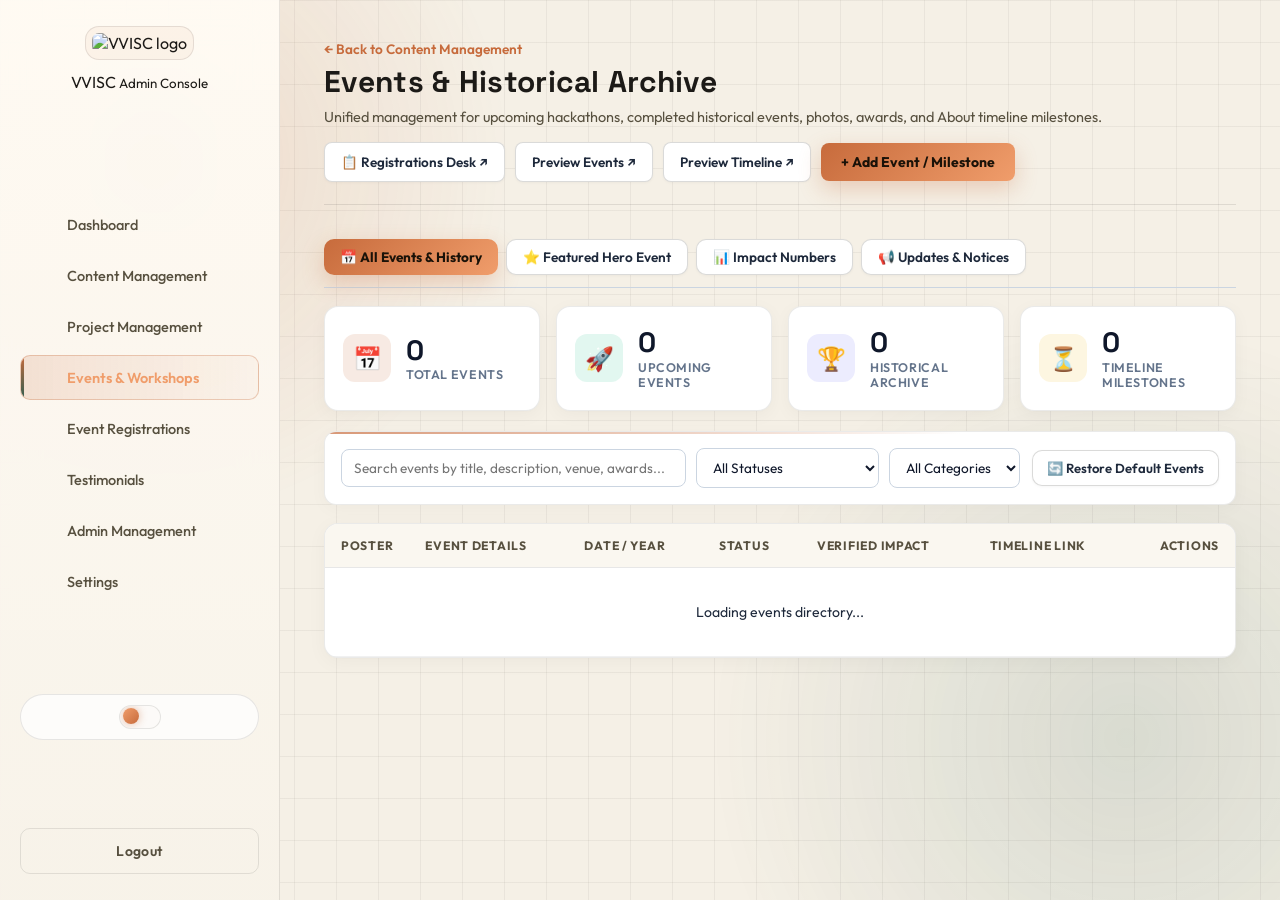
==== commit 6d2a7d7e: "feat(admin): polish registrations desk UI and connect directly from events management" ====
--- a/admins/events-management.html
+++ b/admins/events-management.html
@@ -316,6 +316,8 @@
             <a href="dashboard.html" id="dashboardMenu"><span class="nav-ico" data-icon="dashboard"></span> Dashboard</a>
             <a href="content-management.html" id="contentMenu"><span class="nav-ico" data-icon="layout"></span> Content Management</a>
             <a href="project-management.html" id="projectsMenu"><span class="nav-ico" data-icon="folderKanban"></span> Project Management</a>
+            <a href="events-management.html" id="eventsMenu" class="active"><span class="nav-ico" data-icon="calendar"></span> Events &amp; Workshops</a>
+            <a href="registrations-management.html" id="registrationsMenu"><span class="nav-ico" data-icon="check-circle"></span> Event Registrations</a>
             <a href="testimonials.html" id="testimonialsMenu"><span class="nav-ico" data-icon="star"></span> Testimonials</a>
             <a href="admins.html" id="adminsMenu"><span class="nav-ico" data-icon="users"></span> Admin Management</a>
             <a href="settings.html" id="settingsMenu"><span class="nav-ico" data-icon="settings"></span> Settings</a>
@@ -343,6 +345,7 @@
                 <p>Unified management for upcoming hackathons, completed historical events, photos, awards, and About timeline milestones.</p>
             </div>
             <div style="display:flex; gap:10px; align-items:center;">
+                <a href="registrations-management.html" class="secondary-btn" style="padding:10px 16px; text-decoration:none; border-radius:8px;">📋 Registrations Desk &nearr;</a>
                 <a href="../events.html" target="_blank" class="secondary-btn" style="padding:10px 16px; text-decoration:none; border-radius:8px;">Preview Events &nearr;</a>
                 <a href="../about.html#journey" target="_blank" class="secondary-btn" style="padding:10px 16px; text-decoration:none; border-radius:8px;">Preview Timeline &nearr;</a>
                 <button id="btnOpenAddEvent" class="primary-btn" style="padding:10px 20px; border-radius:8px; display:inline-flex; align-items:center; gap:6px;">
